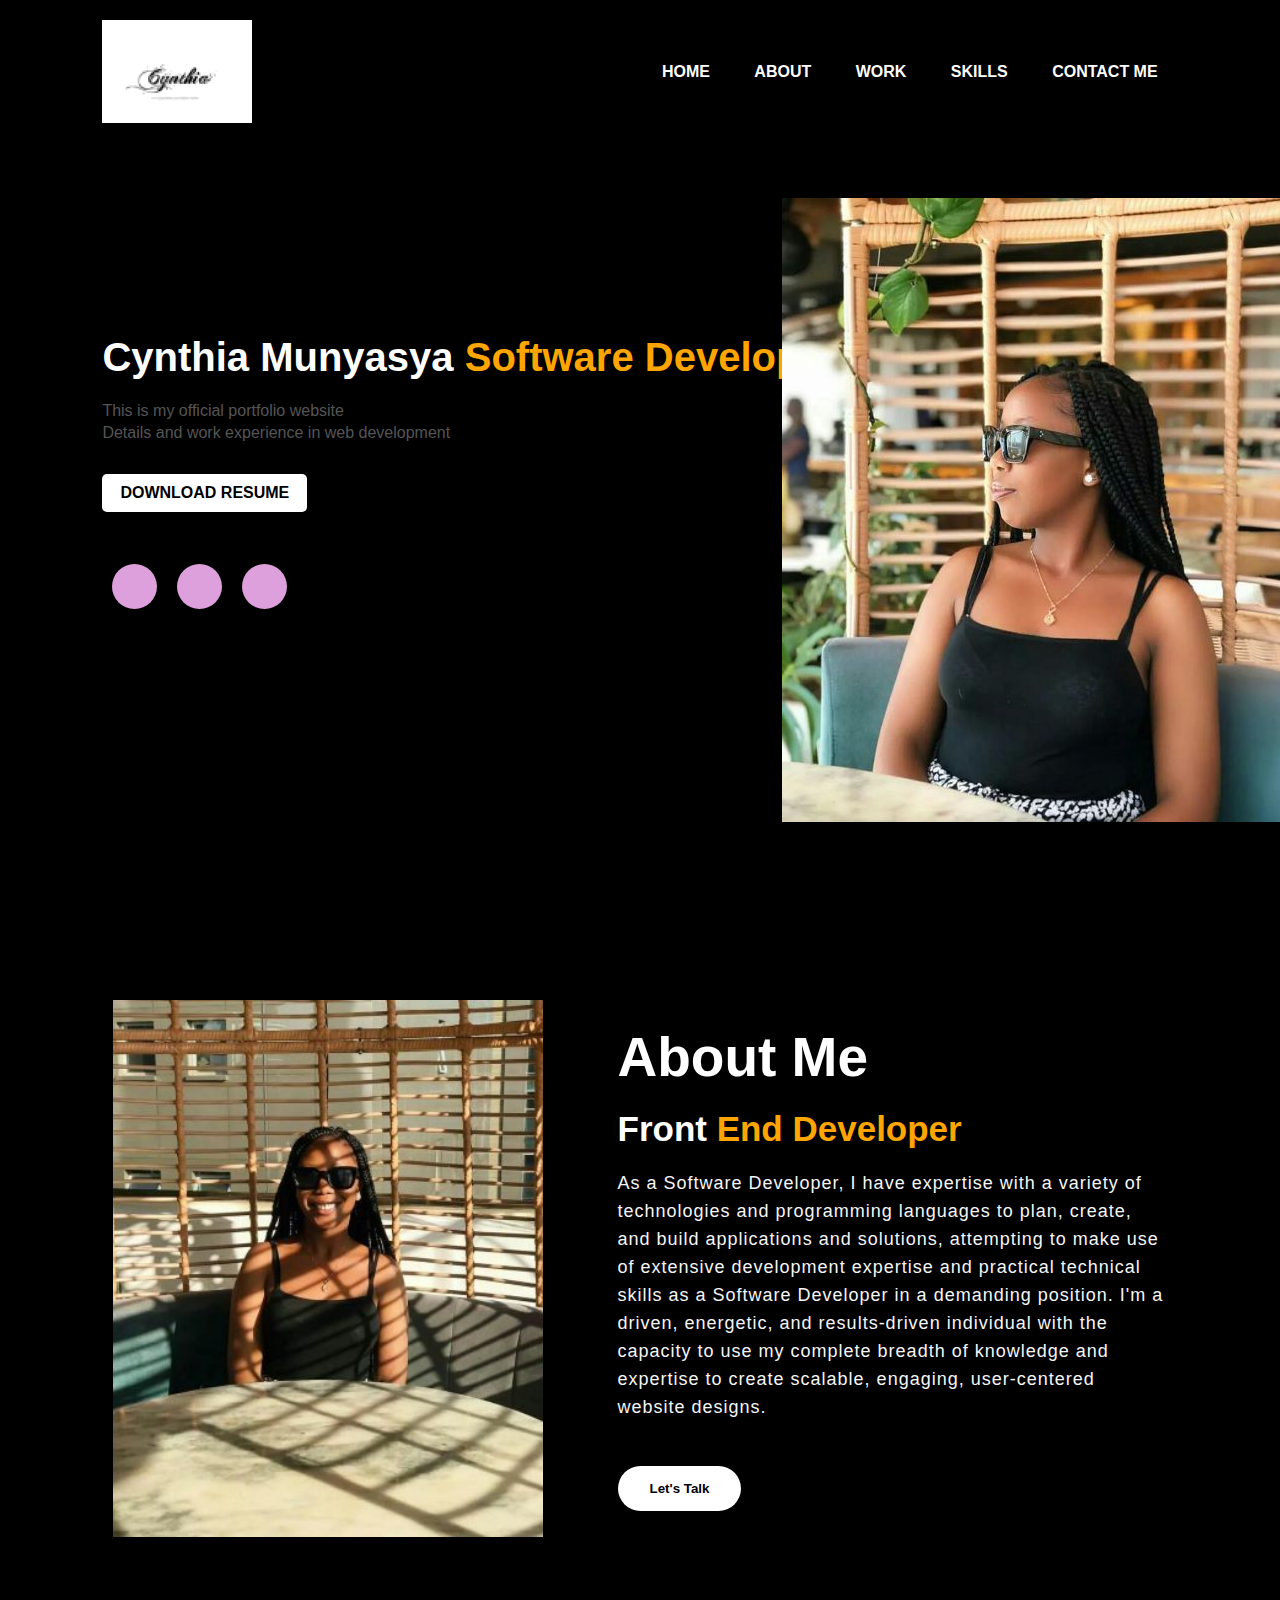
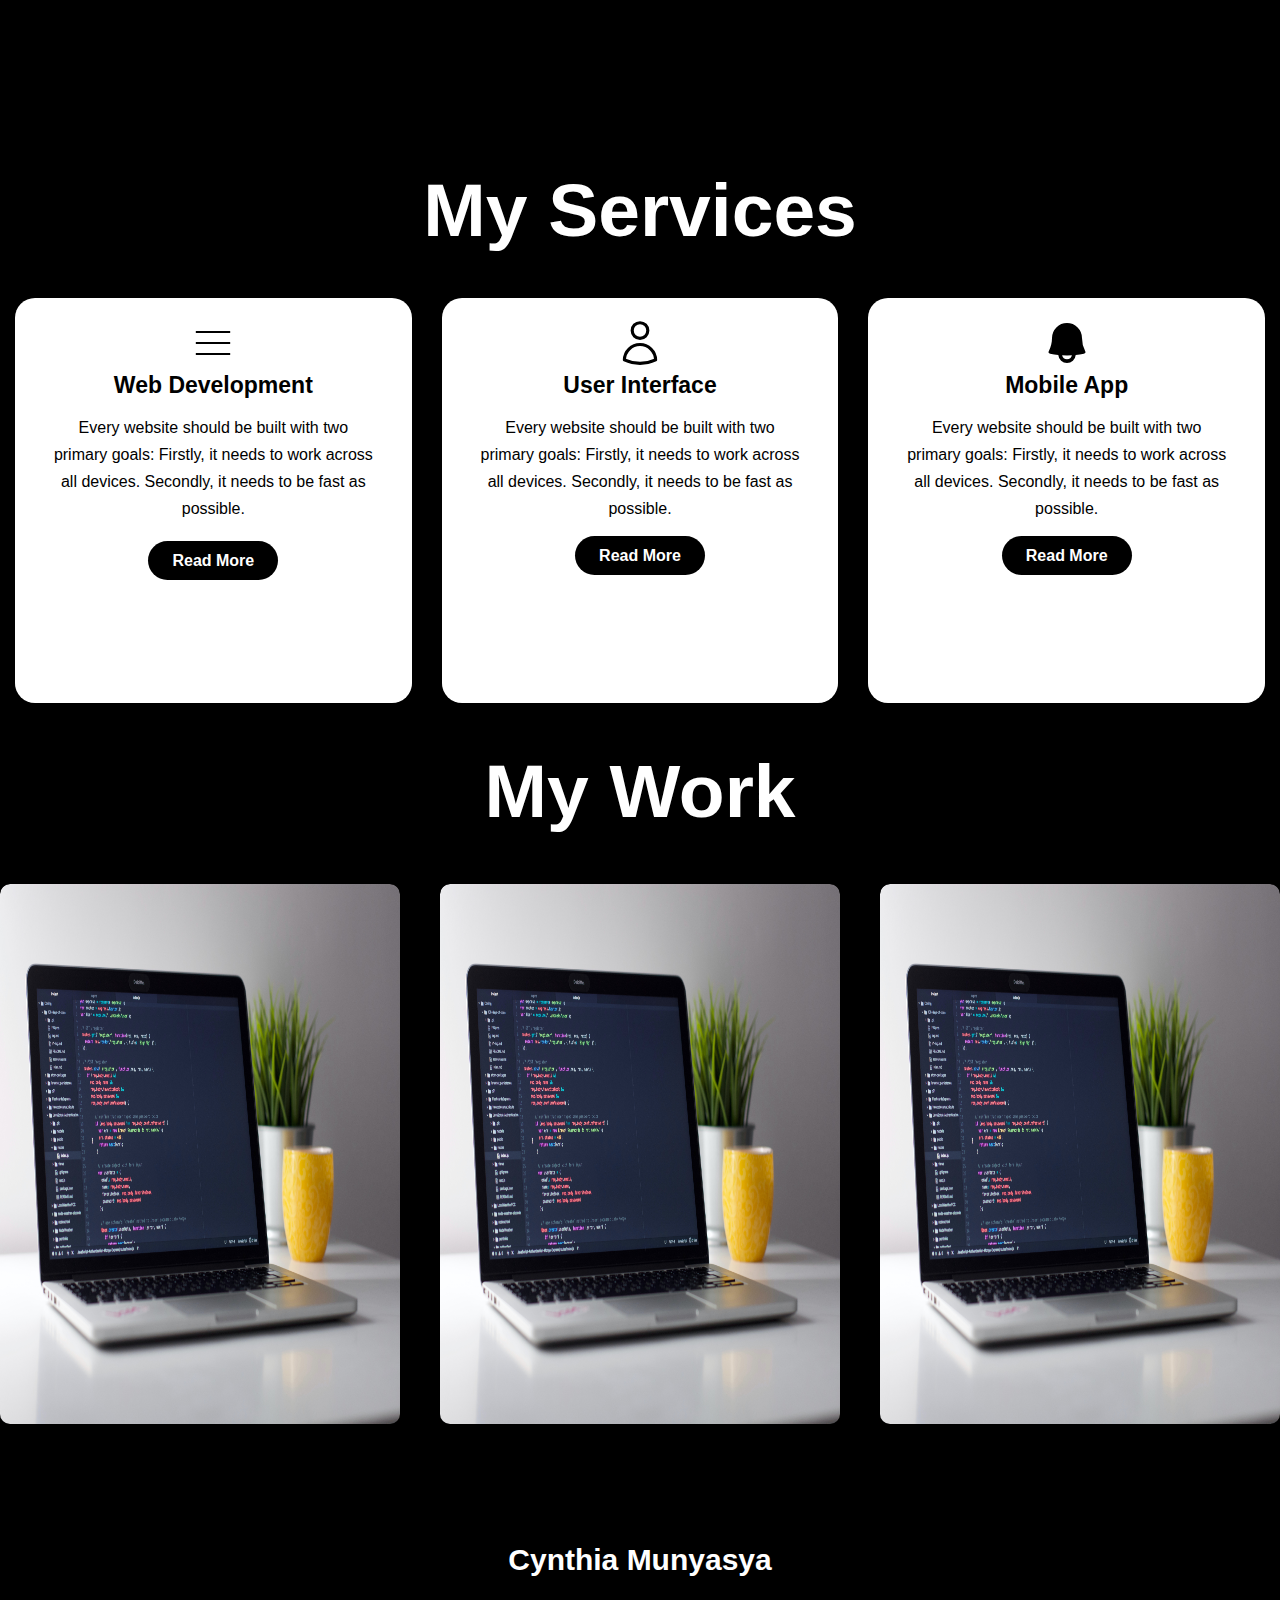
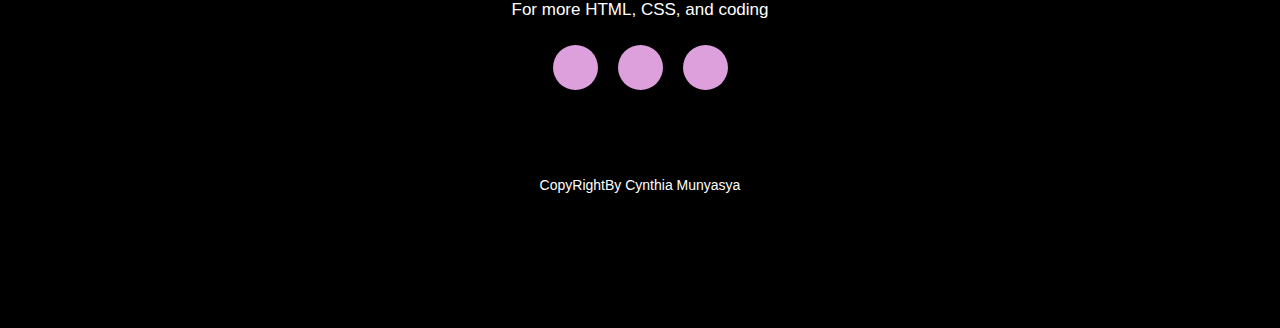
==== index.html @ 6974cd2c "updates" ====
<!DOCTYPE html>
<html lang="en">
  <head>
    <meta charset="utf-8" />
    <meta http-equiv="X-UA-Compatible" content="IE=edge" />
    <meta name="viewport" content="width=device-width, initial-scale=1.0" />
    <title>Personal Portfolio</title>
    <link rel="stylesheet" href="style.css">
    <link rel="about" href="about.html">
  </head>
  <body>
    <div class="hero">
        <nav>
            <img src="logoo.png" alt="">
            <ul>
                <li><a href="#">HOME</a></li>
                <li><a href="#">ABOUT</a></li>
                <li><a href="#">WORK</a></li>
                <li><a href="#">SKILLS</a></li>
                <li><a href="#">CONTACT ME</a></li>

            </ul>
        </nav>
        <div class="detel">
            <h1> Cynthia Munyasya <span>Software Developer</span></h1>
            <p>This is my official portfolio website
            <br> Details and work experience in web development
            </p>
            <a href="">DOWNLOAD RESUME</a>
        </div>
        <div class="images">
            <img src="" class="">
            <img src="girl.png.jpg" class="girl">
        </div>

        <div class="topIcons">
                  <div class="icons">
          <a href="#"><ion-icon name="logo-LinkedIn"></ion-icon></a>
          <a href="#"><ion-icon name="logo-Github"></ion-icon></a>
          <a href="#"><ion-icon name="logo-Instagram"></ion-icon></a>
        </div>
        </div>


    </div>

    <script type="module" src="https://unpkg.com/ionicons@5.4.0/dist/ionicons.js"></script>


    <!----About section start---->
    <section class="about">
      <div class="myself">
        <img src="me.jpg">
        <div class="about-text">
          <h2>About Me</h2>
          <h3> Front <span>End Developer</span> </h3>
          <p>As a Software Developer, I have expertise with a variety of technologies and programming languages to plan, create, and build applications and solutions, attempting to make use of extensive development expertise and practical technical skills as a Software Developer in a demanding position.
            I'm a driven, energetic, and results-driven individual with the capacity to use my complete breadth of knowledge and expertise to create scalable, engaging, user-centered website designs.</p>
          <button type="button">Let's Talk</button>
        </div>

      </div>
    </section>

    <!----Service section start---->
    <div class="service">
      <div class="title">
        <h2>My Services</h2>
      </div>
      <div class="box">
        <div class="card">
          <svg xmlns="http://www.w3.org/2000/svg" fill="none" viewBox="0 0 24 24" strokeWidth={1.5} stroke="currentColor" class="svg">
            <path strokeLinecap="round" strokeLinejoin="round" d="M3.75 6.75h16.5M3.75 12h16.5m-16.5 5.25h16.5" />
          </svg>
          
          <h3>Web Development</h3>
          <div class="pra">
            <p>Every website should be built with two primary goals: Firstly, it needs to work across all devices. Secondly, it needs to be fast as possible. </p>

            <p style="text-align: center;">
            <a class="button" href="#">Read More</a>
          </p>
          </div>
        </div>
      <div class="card">
        <svg xmlns="http://www.w3.org/2000/svg" fill="none" viewBox="0 0 24 24" stroke-width="1.5" stroke="currentColor" class="svg">
          <path stroke-linecap="round" stroke-linejoin="round" d="M15.75 6a3.75 3.75 0 11-7.5 0 3.75 3.75 0 017.5 0zM4.501 20.118a7.5 7.5 0 0114.998 0A17.933 17.933 0 0112 21.75c-2.676 0-5.216-.584-7.499-1.632z" />
        </svg>
        
        <h3>User Interface</h3>
        <div class="pra">
          <p>Every website should be built with two primary goals: Firstly, it needs to work across all devices. Secondly, it needs to be fast as possible. </p>

          <p style="text-align: center;"></p>
          <a class="button" href="#">Read More</a>
        </div>
      </div>

        <div class="card">
          <svg xmlns="http://www.w3.org/2000/svg" viewBox="0 0 20 20" fill="currentColor" class="svg">
            <path fill-rule="evenodd" d="M10 2a6 6 0 00-6 6c0 1.887-.454 3.665-1.257 5.234a.75.75 0 00.515 1.076 32.91 32.91 0 003.256.508 3.5 3.5 0 006.972 0 32.903 32.903 0 003.256-.508.75.75 0 00.515-1.076A11.448 11.448 0 0116 8a6 6 0 00-6-6zM8.05 14.943a33.54 33.54 0 003.9 0 2 2 0 01-3.9 0z" clip-rule="evenodd" />
          </svg>
          
          
          <h3>Mobile App</h3>
          <div class="pra">
            <p>Every website should be built with two primary goals: Firstly, it needs to work across all devices. Secondly, it needs to be fast as possible. </p>

            <p style="text-align: center;"></p>
            <a class="button" href="#">Read More</a>
          </div>
        </div>
    </div>


    <!----portfolio---->
    <div class="portfolio">
    <div class="work">
      <h1 class="subtitle">My Work</h1>
      <div class="work-list">
        <div class="kazi">
          <img src="Comp pic.jpg">   
        </div>
        <div class="kazi">
          <img src="Comp pic.jpg">   
        </div>
        <div class="kazi">
          <img src="Comp pic.jpg">   
        </div>
      </div>
      
    </div>
    </div>

    <!----footer start---->
    <footer>
      <p>Cynthia Munyasya</p>
      <p>For more HTML, CSS, and coding</p>
      
        <div class="icons">
          <a href="#"><ion-icon name="logo-LinkedIn"></ion-icon></a>
          <a href="#"><ion-icon name="logo-Github"></ion-icon></a>
          <a href="#"><ion-icon name="logo-Instagram"></ion-icon></a>
        </div>
    <div>

    <script type="module" src="https://unpkg.com/ionicons@5.4.0/dist/ionicons.js"></script>
        
      </div>

      <p class="end">CopyRightBy Cynthia Munyasya</p>
    </footer>
  </body>
</html>
---- style.css ----
*{
    margin: 0;
    padding: 0;
    font-family: sans-serif;
}

.hero{
    position: relative;
    width: 100;
    height: 100vh;
    background: black;
}

nav{
    display: flex;
    width: 84%;
    margin: auto;
    padding: 20px 0;
    align-items: center;
    justify-content: space-between;
}

nav ul li{
    display: inline-block;
    list-style: none;
    margin: 10px 20px;
}

nav ul li a{
    text-decoration: none;
    color: white;
    font-weight: bold;
}

nav ul li a:hover{
    color: plum;
}

.detel{
    margin-left: 8%;
    margin-top: 15%;
}


.detel h1{
    font-size: 40px;
    color: white;
    margin-bottom: 20px;
}

p{
    color: white;
}

span{
    color: orange;
}

.detel p{
    color: #555;
    line-height: 22px;
}

.detel a{
    background: white;
    padding: 10px 18px;
    text-decoration: none;
    font-weight: bold;
    color: black;
    display: inline-block;
    margin: 30px 0;
    border-radius: 5px;
}
.images{
    width: 35%;
    height: 80%;
    position: absolute;
    bottom: 0;
    right: 50px;
    transform: translateX(-50);
    transition: bottom 1s, left 1s;
}

.images:hover .girl{
    left: 45%;
}
.icons a{
    text-decoration: none;
    color: beige;
}
.icons ion-icon{
    margin-left: 7%;
    color: beige;
    margin-right: -100px;
    font-size: 40px;
}

.icons ion-icon:hover{
    color: rgb(59, 174, 209);
}

.about{
    width: 100%;
    padding: 100px 0px;
    background-color: black;
}

.about img{
    height: auto;
    width: 430px;
}

.about-text{
    width: 550px;
}

.myself{
    width: 1130px;
    max-width: 95%;
    margin: 0 auto;
    display: flex;
    align-items: center;
    justify-content: space-around;

}
.about-text h2{
    color: white;
    font-size: 55px;
    text-transform: capitalize;
    margin-bottom: 20px;
}

.about-text h3{
    color: white;
    font-size: 35px;
    text-transform: capitalize;
    margin-bottom: 20px;

}

.about-text p{
    color: whitesmoke;
    letter-spacing: 1px;
    line-height: 28px;
    font-size: 18px;
    margin-bottom: 45px;
}

button{
   background-color: white; 
   color: black;
   text-decoration: none;border: 2px solid transparent;
   font-weight: bold;
   padding: 13px 30px;
   border-radius: 30px;
   transition: .4s;
}

button:hover{
    color: plum;
    border: 2px solid plum;
    cursor: pointer;
}

.service{
    background: black;
    width: 100%;
    padding: 100px 0px;
}

.title h2{
    color: white;
    font-size: 75px;
    width: 1130px;
    margin: 30px auto;
    text-align: center;
}

.box{
    display: flex;
    justify-content: center;
    align-items: center;
    min-height: 400px;
  
}
.card:hover{
    background: #ff004f;
    transform: translateY(-10px);

}

.card {
    height: 365px;
    width: 335px;
    padding: 20px 35px;
    background: white;
    border-radius: 20px;
    margin: 15px;
    position: relative;
    overflow: hidden;
    text-align: center;
    transition: background 0.5s, transform 0.5s;
}

.svg {
    height: 50px;
    
    
    
}
.card path{
    font-size: 10px;
}

h3{
    color: black;
    font-size: 23px;
    margin-bottom: 15px;
}

.pra p{
    color: black;
    font-size: 16px; 
    line-height: 27px;
    margin-bottom: 25px;
}

.card .button{
    background-color: black; 
    color: white;
    text-decoration: none;border: 2px solid transparent;
    font-weight: bold;
    padding: 9px 22px;
    border-radius: 30px;
    transition: .4s;
}

.card .button:hover{
    color: plum;
    border: 2px solid plum;
    cursor: pointer; 
}
#portfolio{
    padding: 50px 0;
}

.work h1{
    color: white;
    font-size: 75px;
    width: 1130px;
    margin: 30px auto;
    text-align: center;
}
.kazi{
    border-radius: 10px;
    position: relative;
    overflow: hidden;
}
.kazi img{
    width: 100%;
    border-radius: 10px;
    height: 60vh;
}
.work-list{
    display: grid;
    grid-template-columns: repeat(auto-fit, minmax(250px, 1fr));
    grid-gap:40px;
    margin-top: 50px;
    
   

}

footer{
    position: relative;
    width: 100%;
    height: 400px;
    background: black;
    display: flex;
    flex-direction: column;
    align-items: center;
    justify-content: center;
}

footer p:nth-child(1){
    font-size: 30px;
    color: white;
    margin-bottom: 20px;
    font-weight: bold;
}

footer p:nth-child(2){
    color: white;
    font-size: 17px;
    width: auto00px;
    text-align: center;
    line-height: 26px;
}

.icons{
    display: flex;
}

.icons ion-icon{
    width: 45px;
    height: 45px;
    display: flex;
    align-items: center;
    justify-content: center;
    background: plum;
    border-radius: 50%;
    margin: 22px 10px;
    font-size: 20px;
}
.icons ion-icon:hover{
    transform: scale(1.3);
    transition: .3s;
}

.end{
    position: absolute;
    color: white;
    bottom: 35px;
    font-size: 14px;
}

.topIcons{
      margin-left: 8%;
}
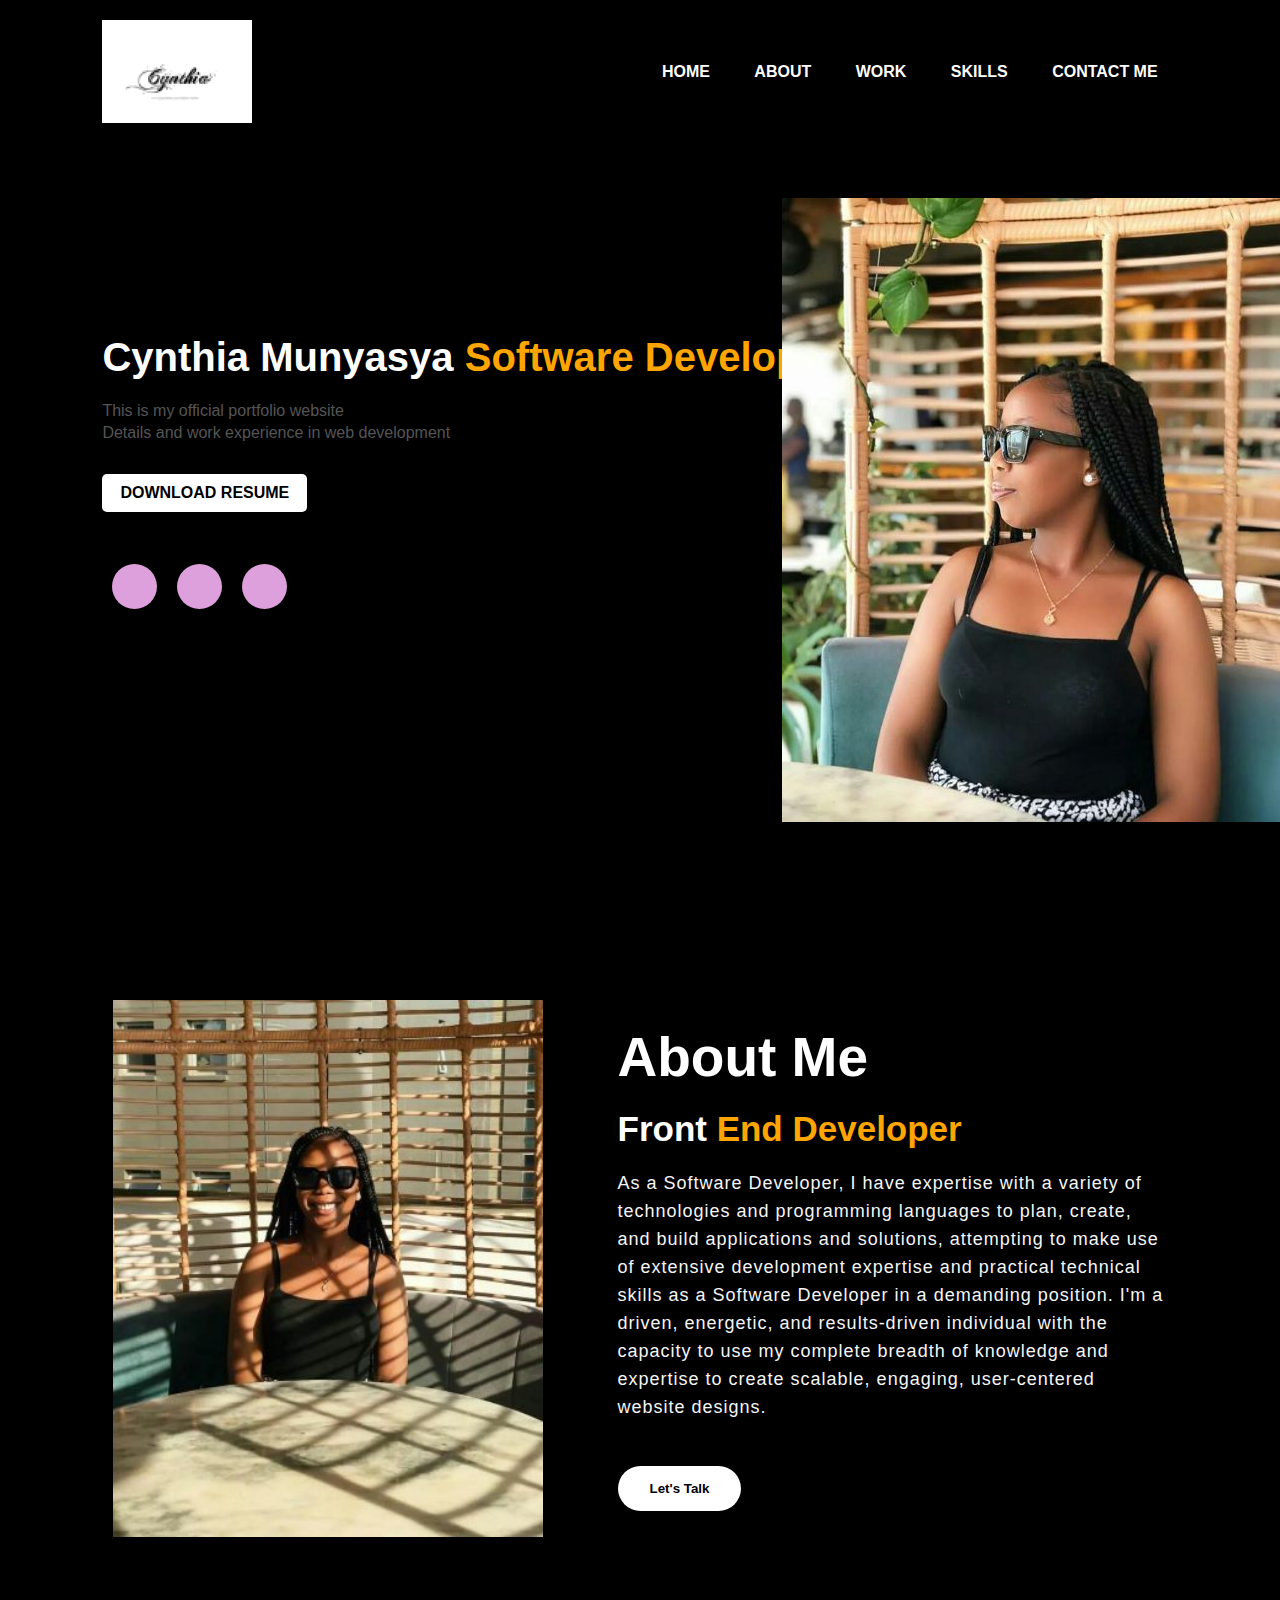
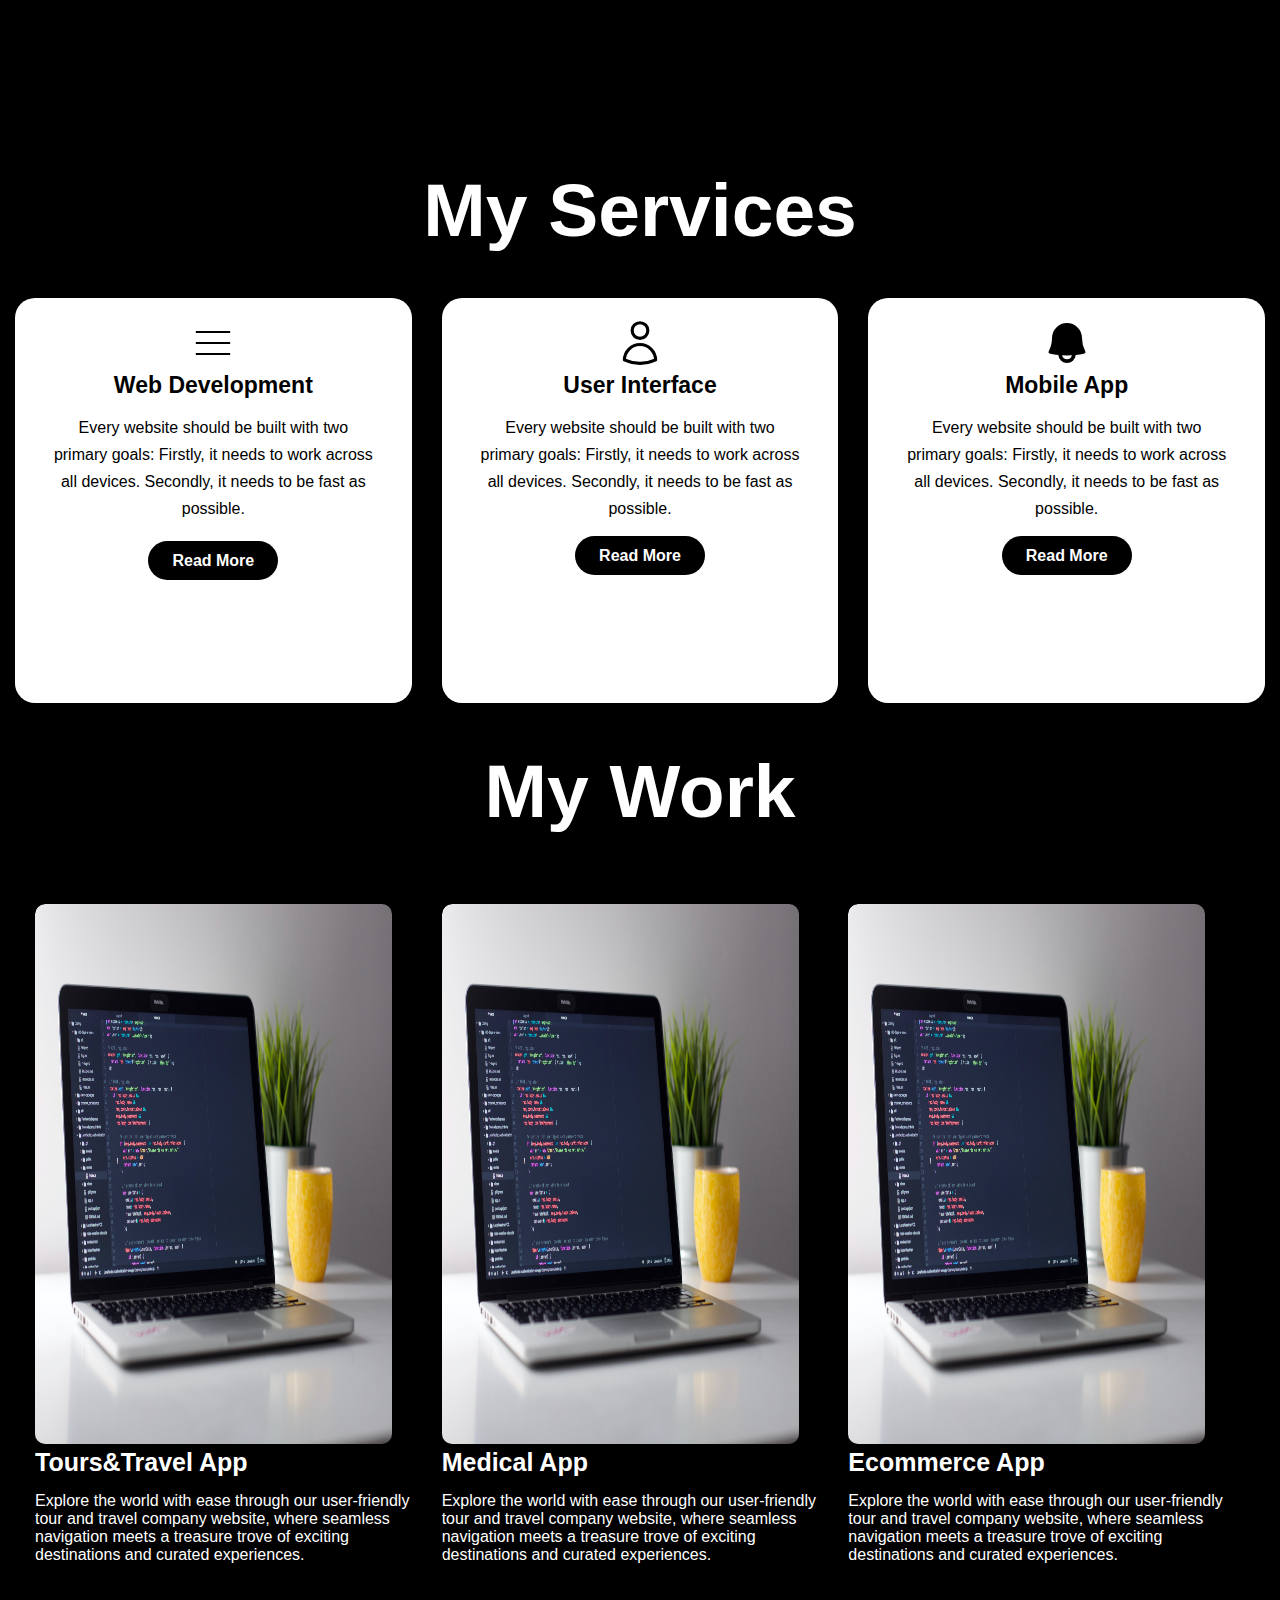
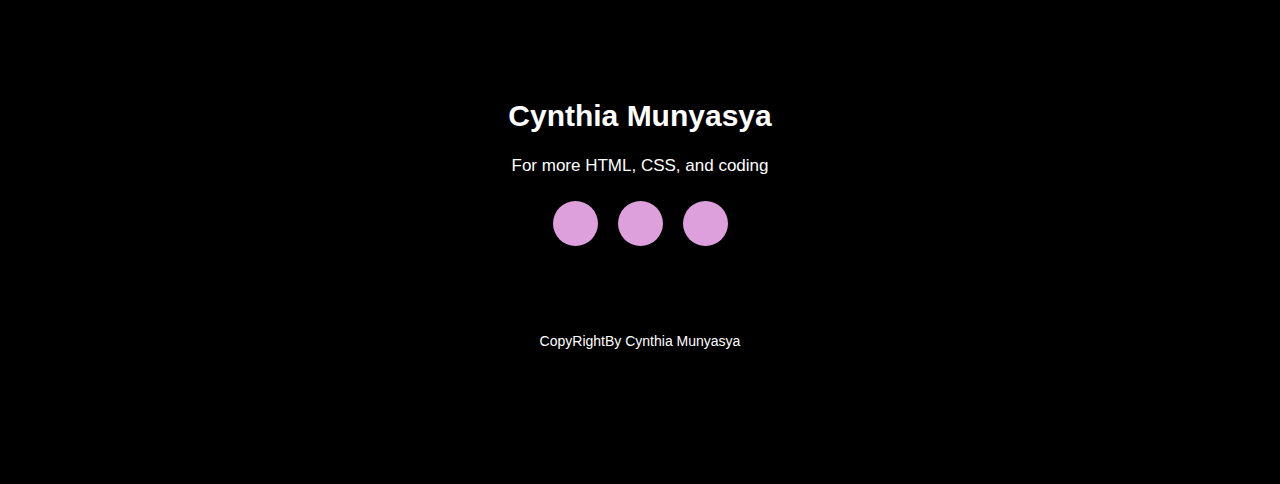
==== commit 29e83cff: "updated" ====
--- a/index.html
+++ b/index.html
@@ -119,16 +119,31 @@
       <h1 class="subtitle">My Work</h1>
       <div class="work-list">
         <div class="kazi">
-          <img src="Comp pic.jpg">   
+          <img src="Comp pic.jpg"> 
+          <div class="layer">
+            <h3>Tours&Travel App</h3>
+            <p>Explore the world with ease through our user-friendly tour and travel company website,
+               where seamless navigation meets a treasure trove of exciting destinations and curated experiences.</p>
+          </div>  
         </div>
         <div class="kazi">
-          <img src="Comp pic.jpg">   
+          <img src="Comp pic.jpg">
+          <div class="layer">
+            <h3>Medical App</h3>
+            <p>Explore the world with ease through our user-friendly tour and travel company website,
+               where seamless navigation meets a treasure trove of exciting destinations and curated experiences.</p>
+          </div>
         </div>
         <div class="kazi">
-          <img src="Comp pic.jpg">   
+          <img src="Comp pic.jpg"> 
+          <div class="layer">
+            <h3>Ecommerce App</h3>
+            <p>Explore the world with ease through our user-friendly tour and travel company website,
+               where seamless navigation meets a treasure trove of exciting destinations and curated experiences.</p>
+          </div>  
         </div>
       </div>
-      
+       
     </div>
     </div>
 
--- a/style.css
+++ b/style.css
@@ -255,20 +255,28 @@
     border-radius: 10px;
     position: relative;
     overflow: hidden;
+    transition: background 0.5s, transform 0.5s;
 }
 .kazi img{
-    width: 100%;
+    width: 90%;
     border-radius: 10px;
     height: 60vh;
 }
 .work-list{
     display: grid;
     grid-template-columns: repeat(auto-fit, minmax(250px, 1fr));
-    grid-gap:40px;
+    grid-gap:10px;
     margin-top: 50px;
+    padding: 20px 35px;
     
-   
-
+}
+.kazi:hover{
+    background: gray;
+    transform: translateY(-10px);
+}
+.layer h3{
+    color: white;
+    font-size: 25px;
 }
 
 footer{
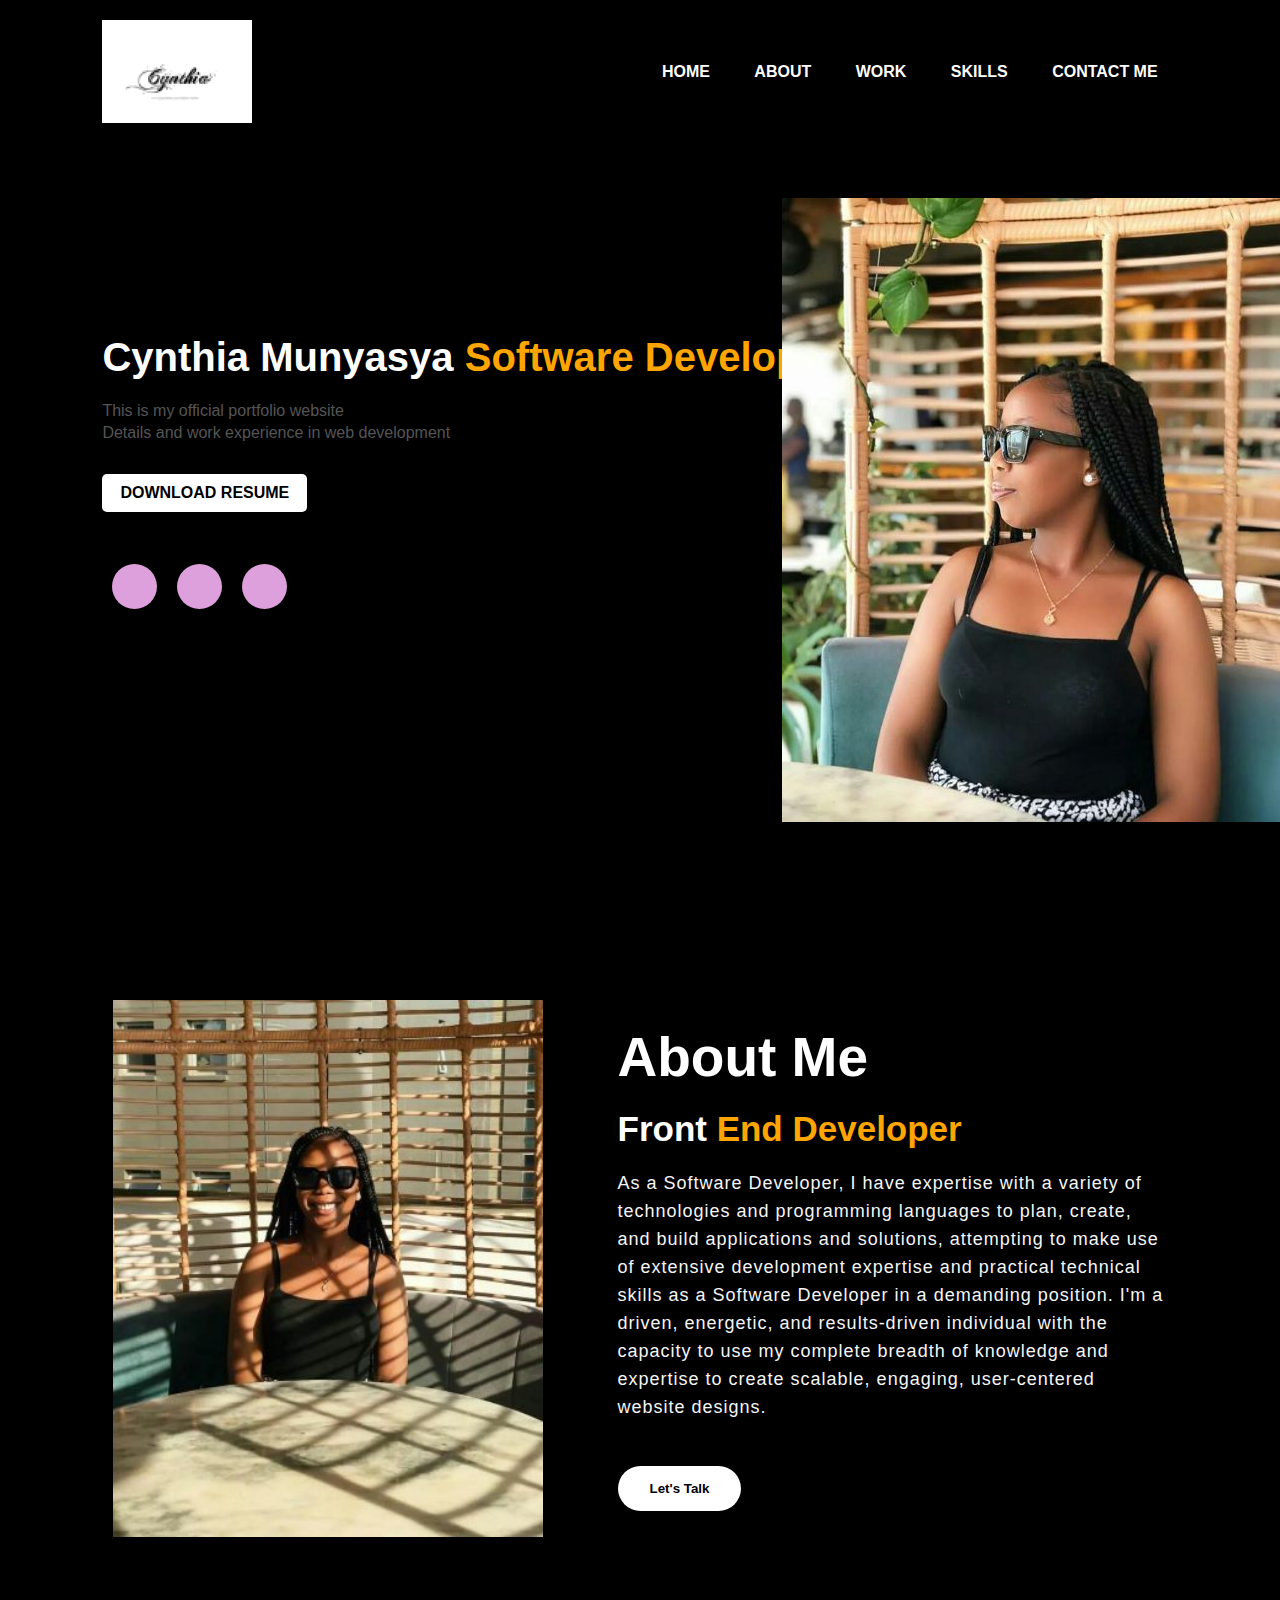
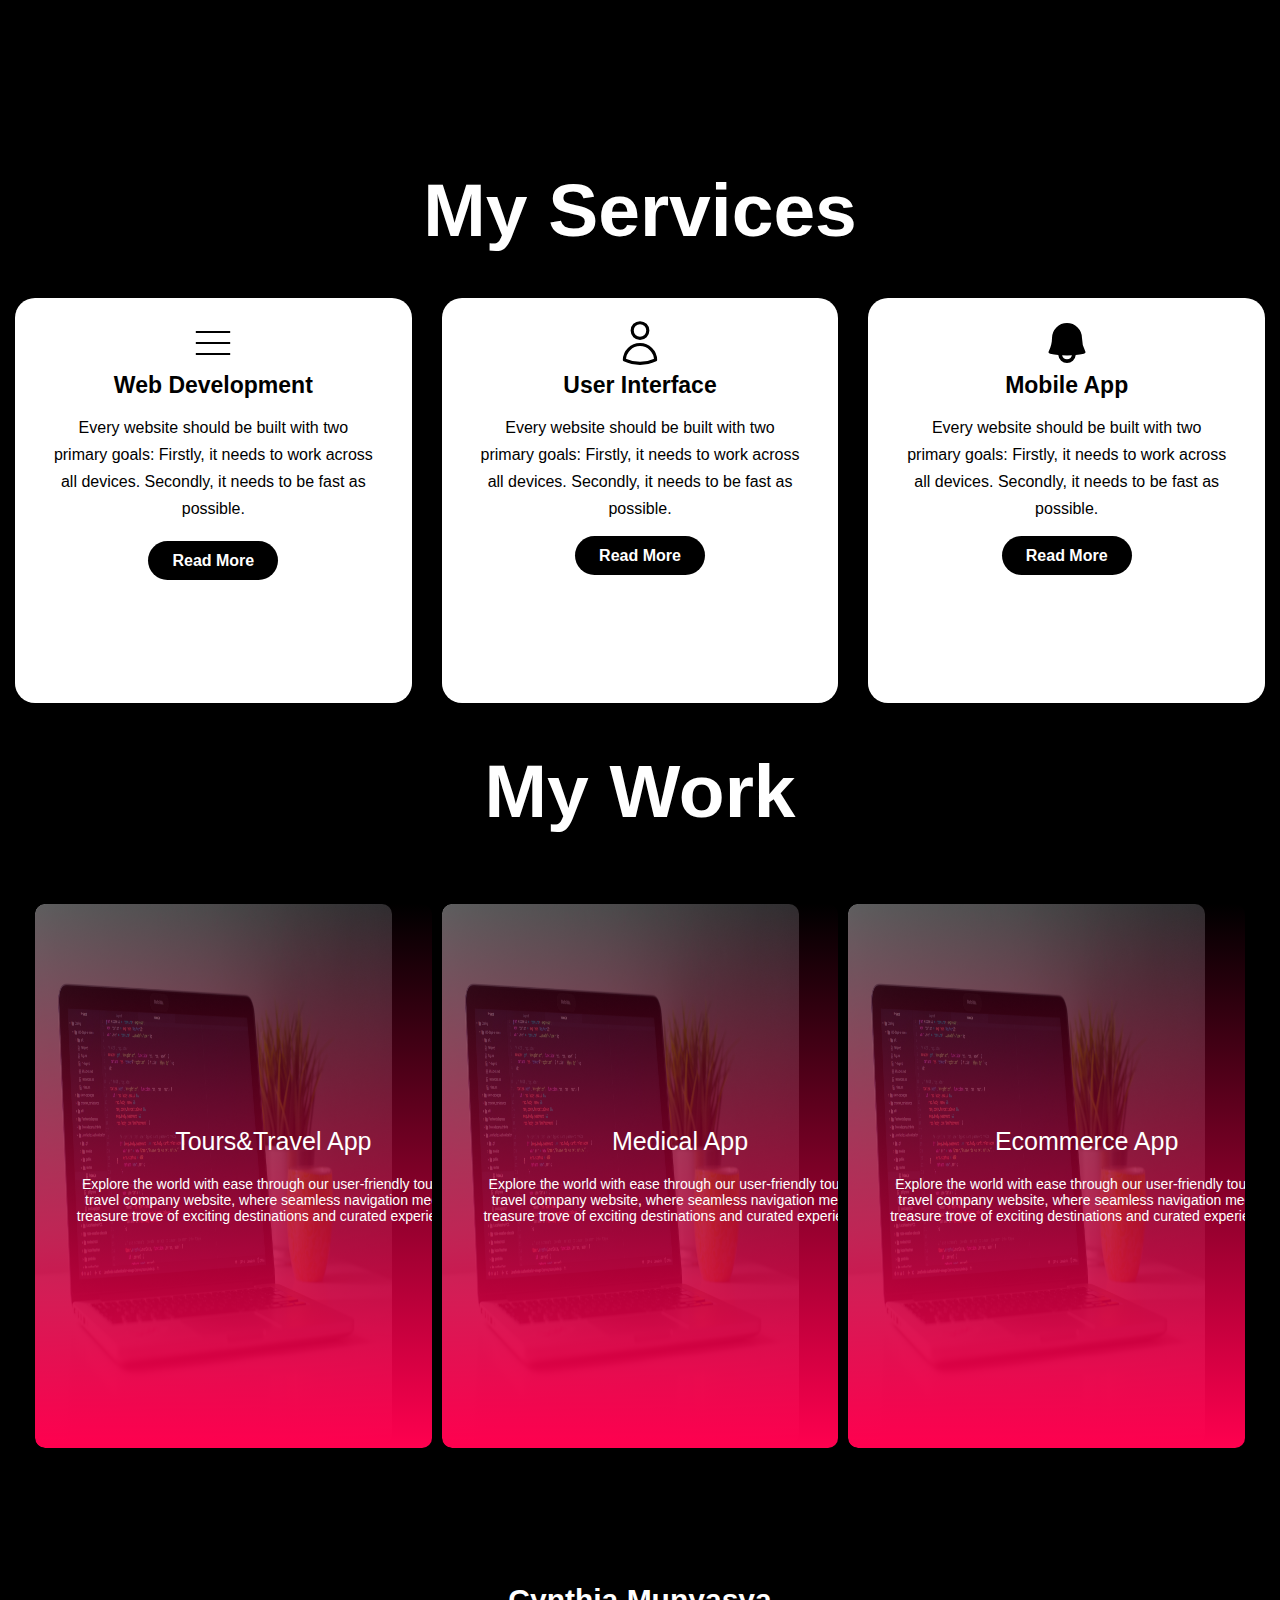
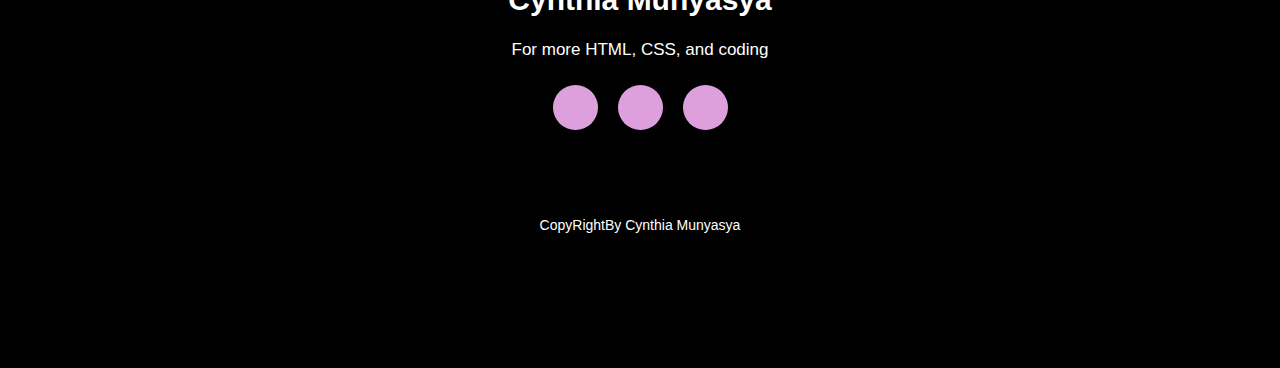
==== commit ff6092ea: "p update" ====
--- a/index.html
+++ b/index.html
@@ -138,8 +138,10 @@
           <img src="Comp pic.jpg"> 
           <div class="layer">
             <h3>Ecommerce App</h3>
-            <p>Explore the world with ease through our user-friendly tour and travel company website,
-               where seamless navigation meets a treasure trove of exciting destinations and curated experiences.</p>
+            <p>Explore the world with ease through our user-friendly tour and 
+              travel company website,
+               where seamless navigation meets a treasure trove of exciting 
+               destinations and curated experiences.</p>
           </div>  
         </div>
       </div>
--- a/style.css
+++ b/style.css
@@ -184,7 +184,7 @@
   
 }
 .card:hover{
-    background: #ff004f;
+    background: gray;
     transform: translateY(-10px);
 
 }
@@ -277,6 +277,29 @@
 .layer h3{
     color: white;
     font-size: 25px;
+    font-weight: 500;
+    margin-bottom: 20px;
+}
+.layer{
+    width: 100%;
+    height: 100%;
+    background:linear-gradient(rgba(0,0,0,0.6), #ff004f);
+    border-radius: 10px;
+    position: absolute;
+    left: 0;
+    bottom: 0;
+    overflow: hidden;
+    display: flex;
+    align-items: center;
+    justify-content: center;
+    flex-direction: column;
+    padding: 0 40px;
+    text-align: center;
+    font-size: 14px;
+}
+.layer p{
+    text-align: center;
+  
 }
 
 footer{
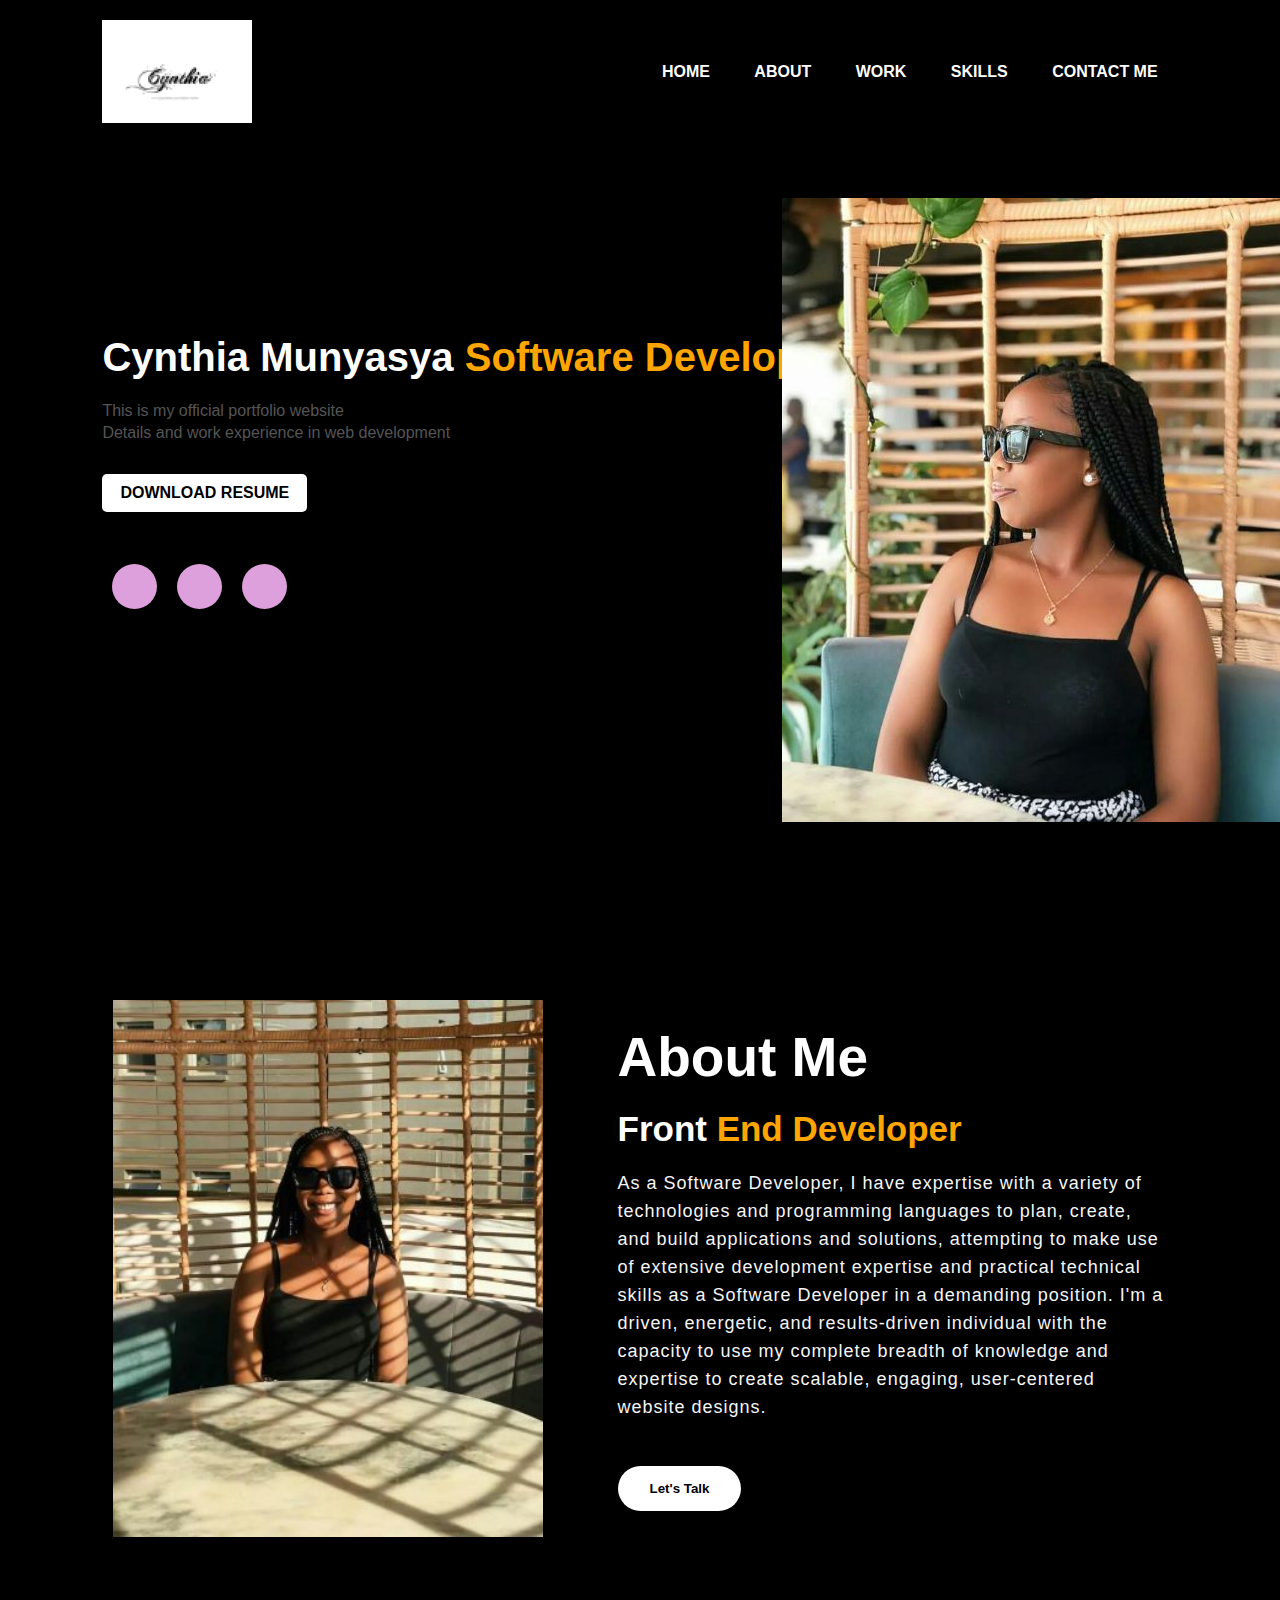
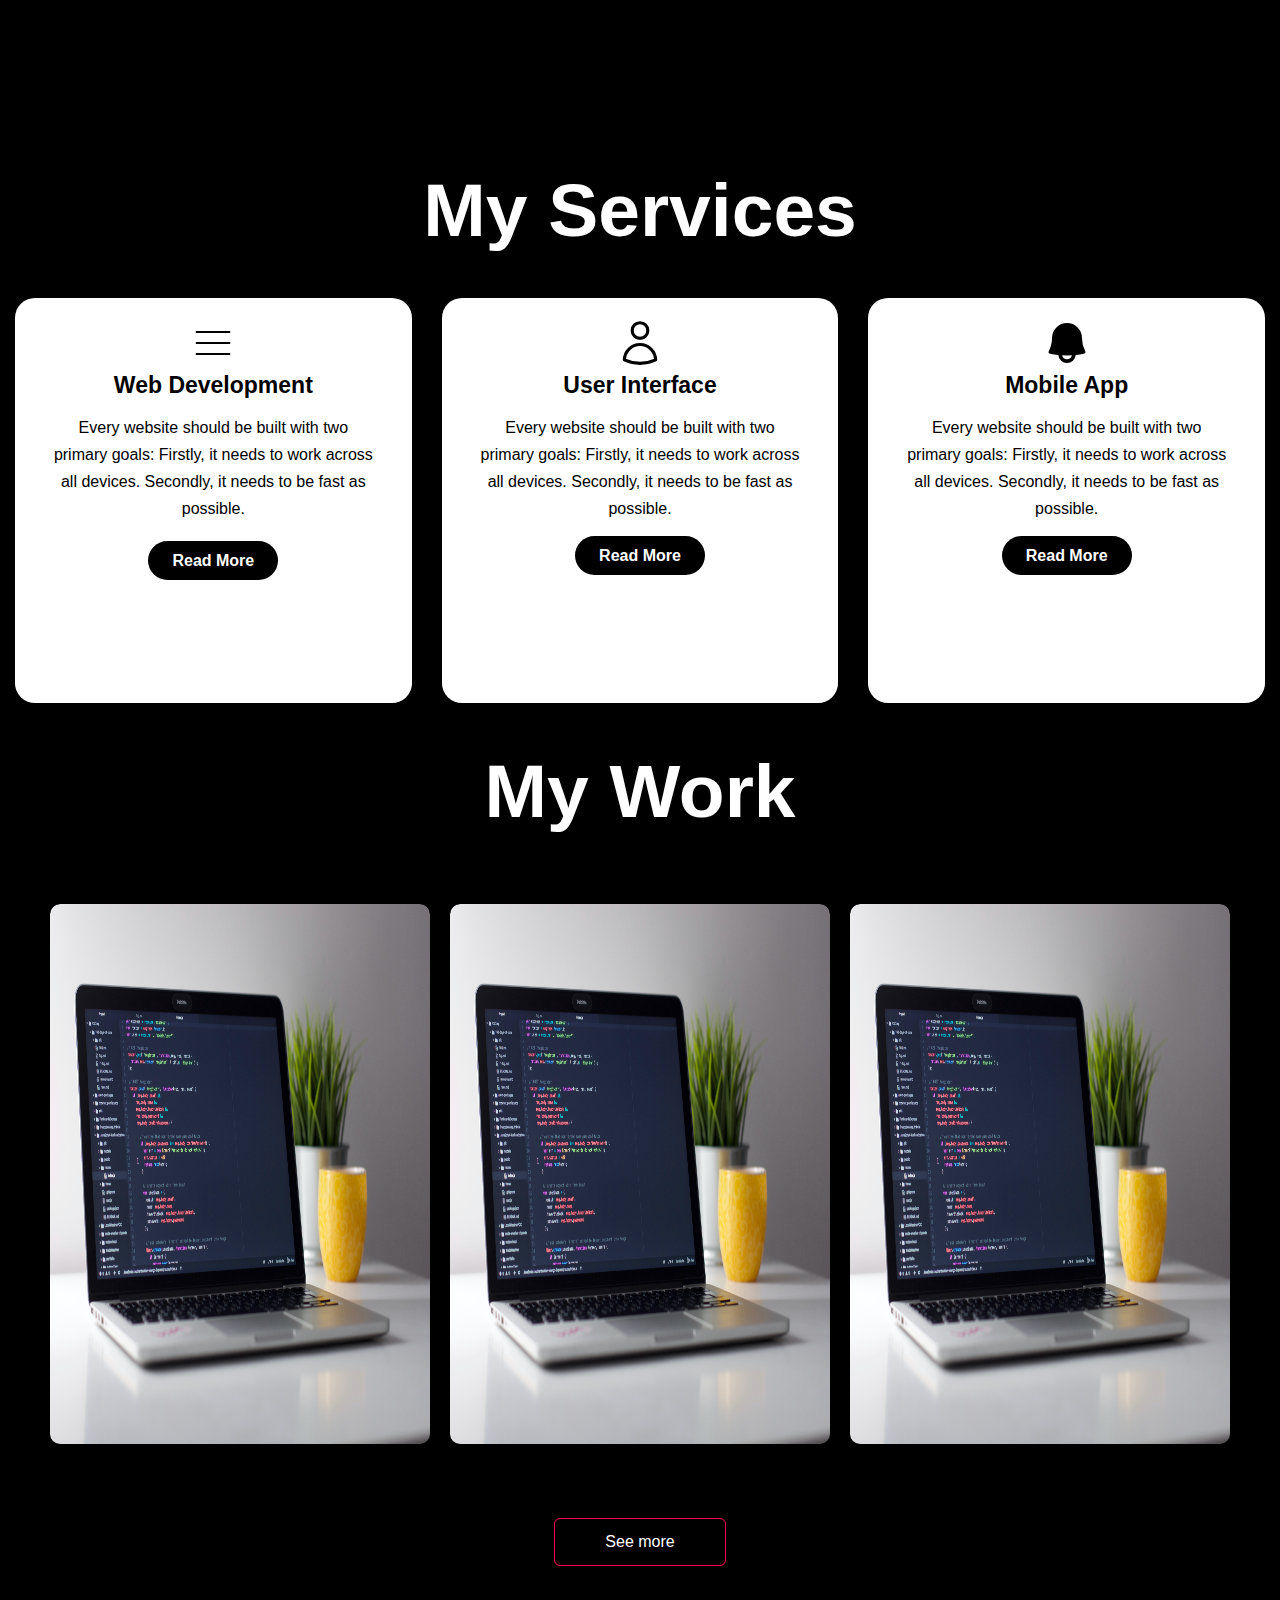
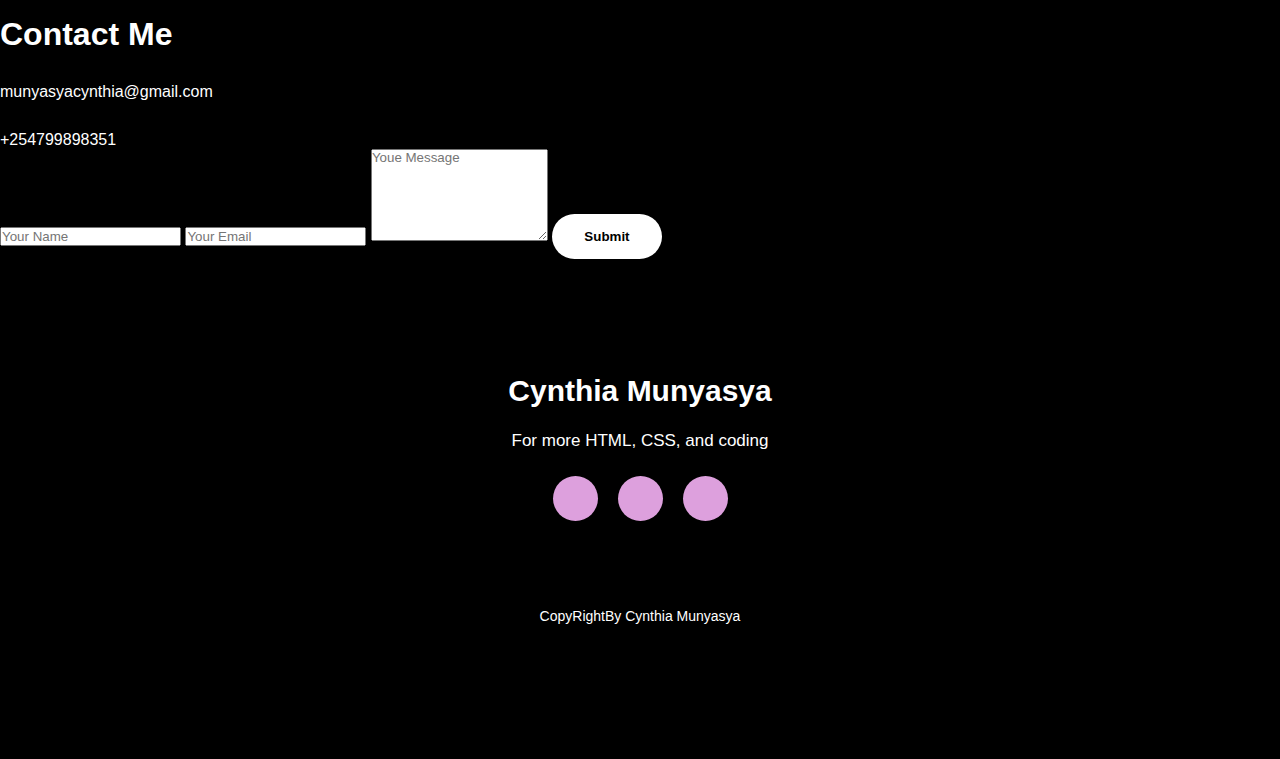
==== commit 4c5a1893: "contact update" ====
--- a/index.html
+++ b/index.html
@@ -145,8 +145,32 @@
           </div>  
         </div>
       </div>
+     <a href="#" class="btn">See more</a>
+    </div>
+    </div>
+
+    <!-----contact----->
+    <div class="contact">
+      <div class="container">
+        <div class="row">
+          <div class="contact-left">
+            <h1 class="sub-title">Contact Me</h1>
+            <p>munyasyacynthia@gmail.com</p>
+            <p>+254799898351</p>
+          </div>
        
-    </div>
+          <div class="contact-right">
+            <form>
+            <input type="text" name="Name" placeholder="Your Name" required>
+            <input type="email" name="email" placeholder="Your Email" required>
+            <textarea name="Message" rows="6" placeholder="Youe Message"></textarea>
+            <button type="submit">Submit</button>
+          </form>
+          </div>
+      </div>
+        
+      
+      </div>
     </div>
 
     <!----footer start---->
--- a/style.css
+++ b/style.css
@@ -258,21 +258,25 @@
     transition: background 0.5s, transform 0.5s;
 }
 .kazi img{
-    width: 90%;
+    width: 100%;
     border-radius: 10px;
     height: 60vh;
 }
 .work-list{
     display: grid;
     grid-template-columns: repeat(auto-fit, minmax(250px, 1fr));
-    grid-gap:10px;
+    grid-gap:20px;
     margin-top: 50px;
-    padding: 20px 35px;
+    padding: 20px 50px;
     
 }
 .kazi:hover{
     background: gray;
-    transform: translateY(-10px);
+    transform: scale(1.0)
+    
+}
+.kazi:hover .layer{
+    height: 100%;
 }
 .layer h3{
     color: white;
@@ -282,7 +286,7 @@
 }
 .layer{
     width: 100%;
-    height: 100%;
+    height: 0;
     background:linear-gradient(rgba(0,0,0,0.6), #ff004f);
     border-radius: 10px;
     position: absolute;
@@ -293,13 +297,46 @@
     align-items: center;
     justify-content: center;
     flex-direction: column;
-    padding: 0 40px;
     text-align: center;
     font-size: 14px;
-}
-.layer p{
-    text-align: center;
-  
+    transition: height 0.5s;
+    
+}
+.btn{
+    display: block;
+    margin: 50px auto;
+    width: fit-content;
+    border: 1px solid #ff004f;
+    border-radius: 6px;
+    padding: 14px 50px;
+    text-decoration: none;
+    transition: background 0.5s;
+    color: #fff;
+}
+.btn:hover{
+    background: #ff004f;
+}
+/*-------contact--------*/
+.contact-left{
+    flex-basis: 35%;
+
+}
+.contact-right{
+    flex-basis: 60%;
+}
+.contact-left p{
+    margin-top: 30px;
+}
+.container h1{
+    color: white;
+}
+.contact-left p{
+    margin-top: 30px;
+}
+.contact-left p i{
+    color: #ff004f;
+    margin-right: 15px;
+    font-size: 25px;
 }
 
 footer{
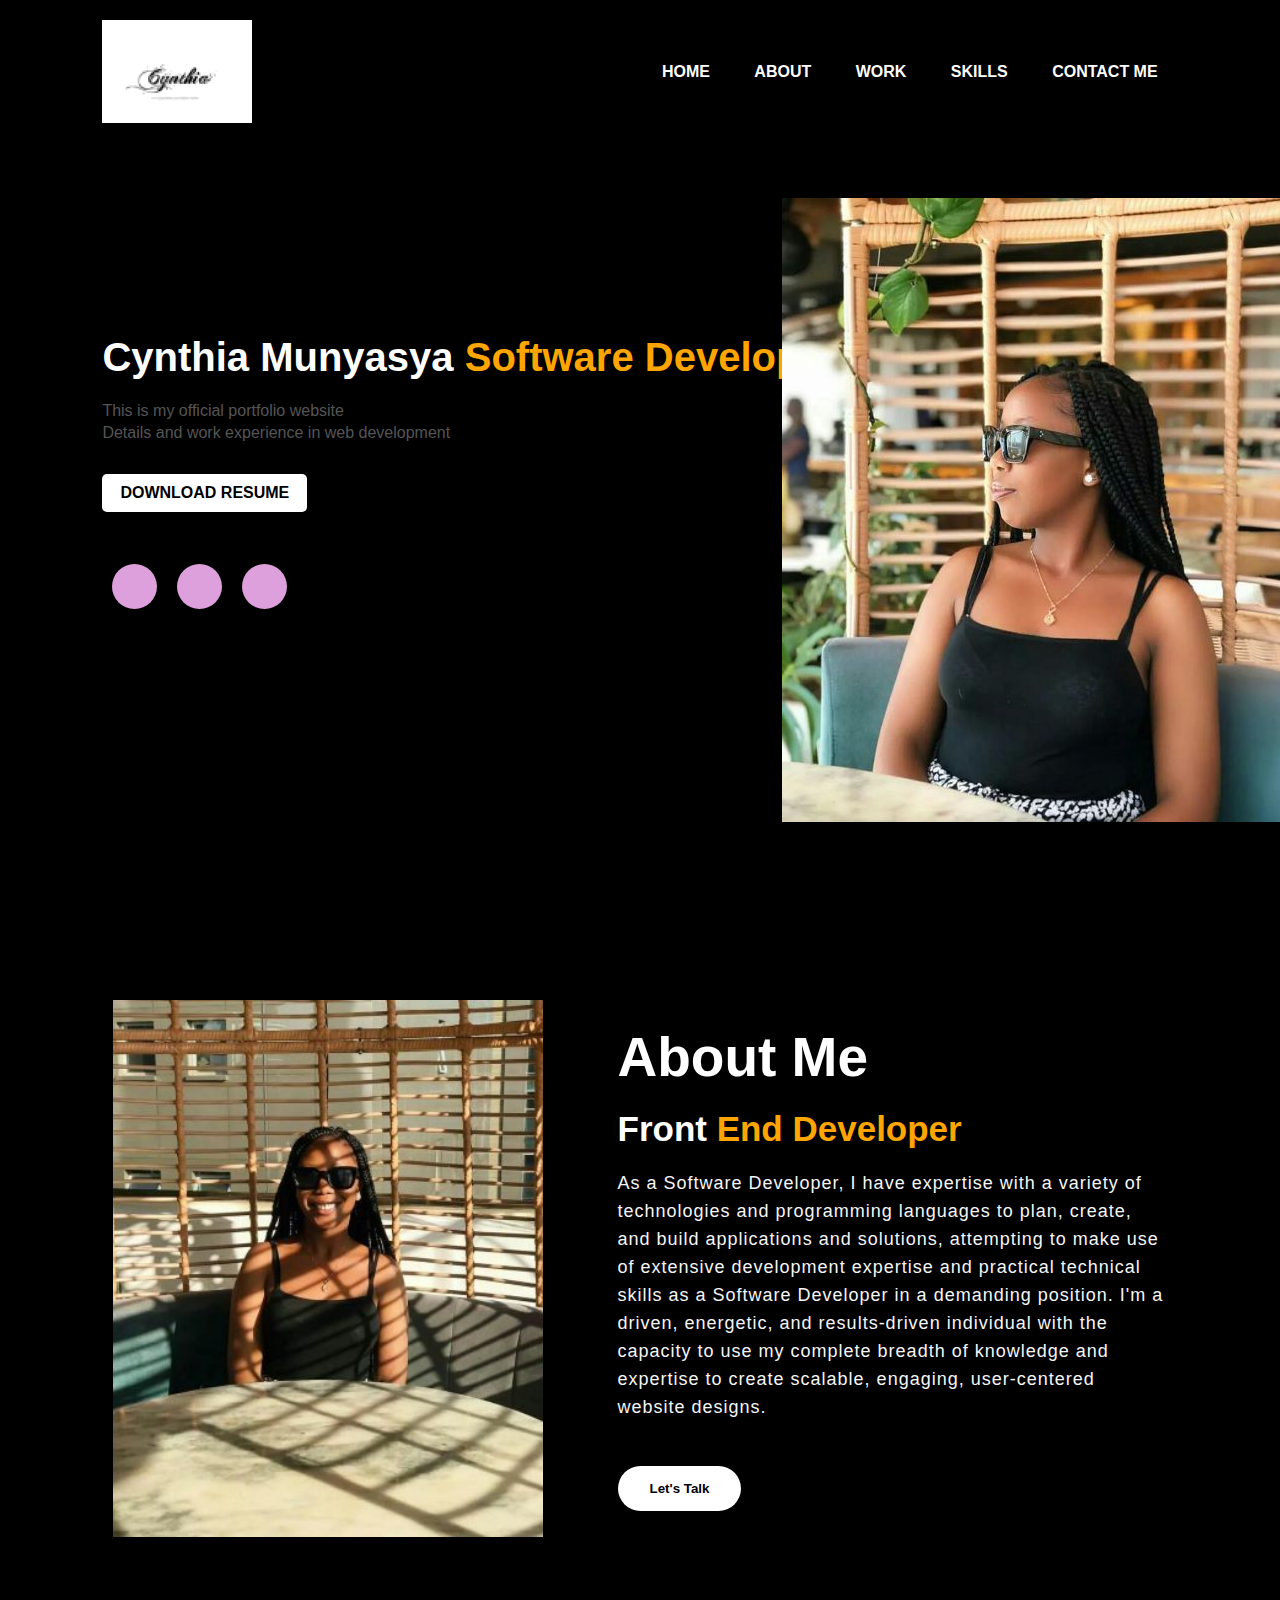
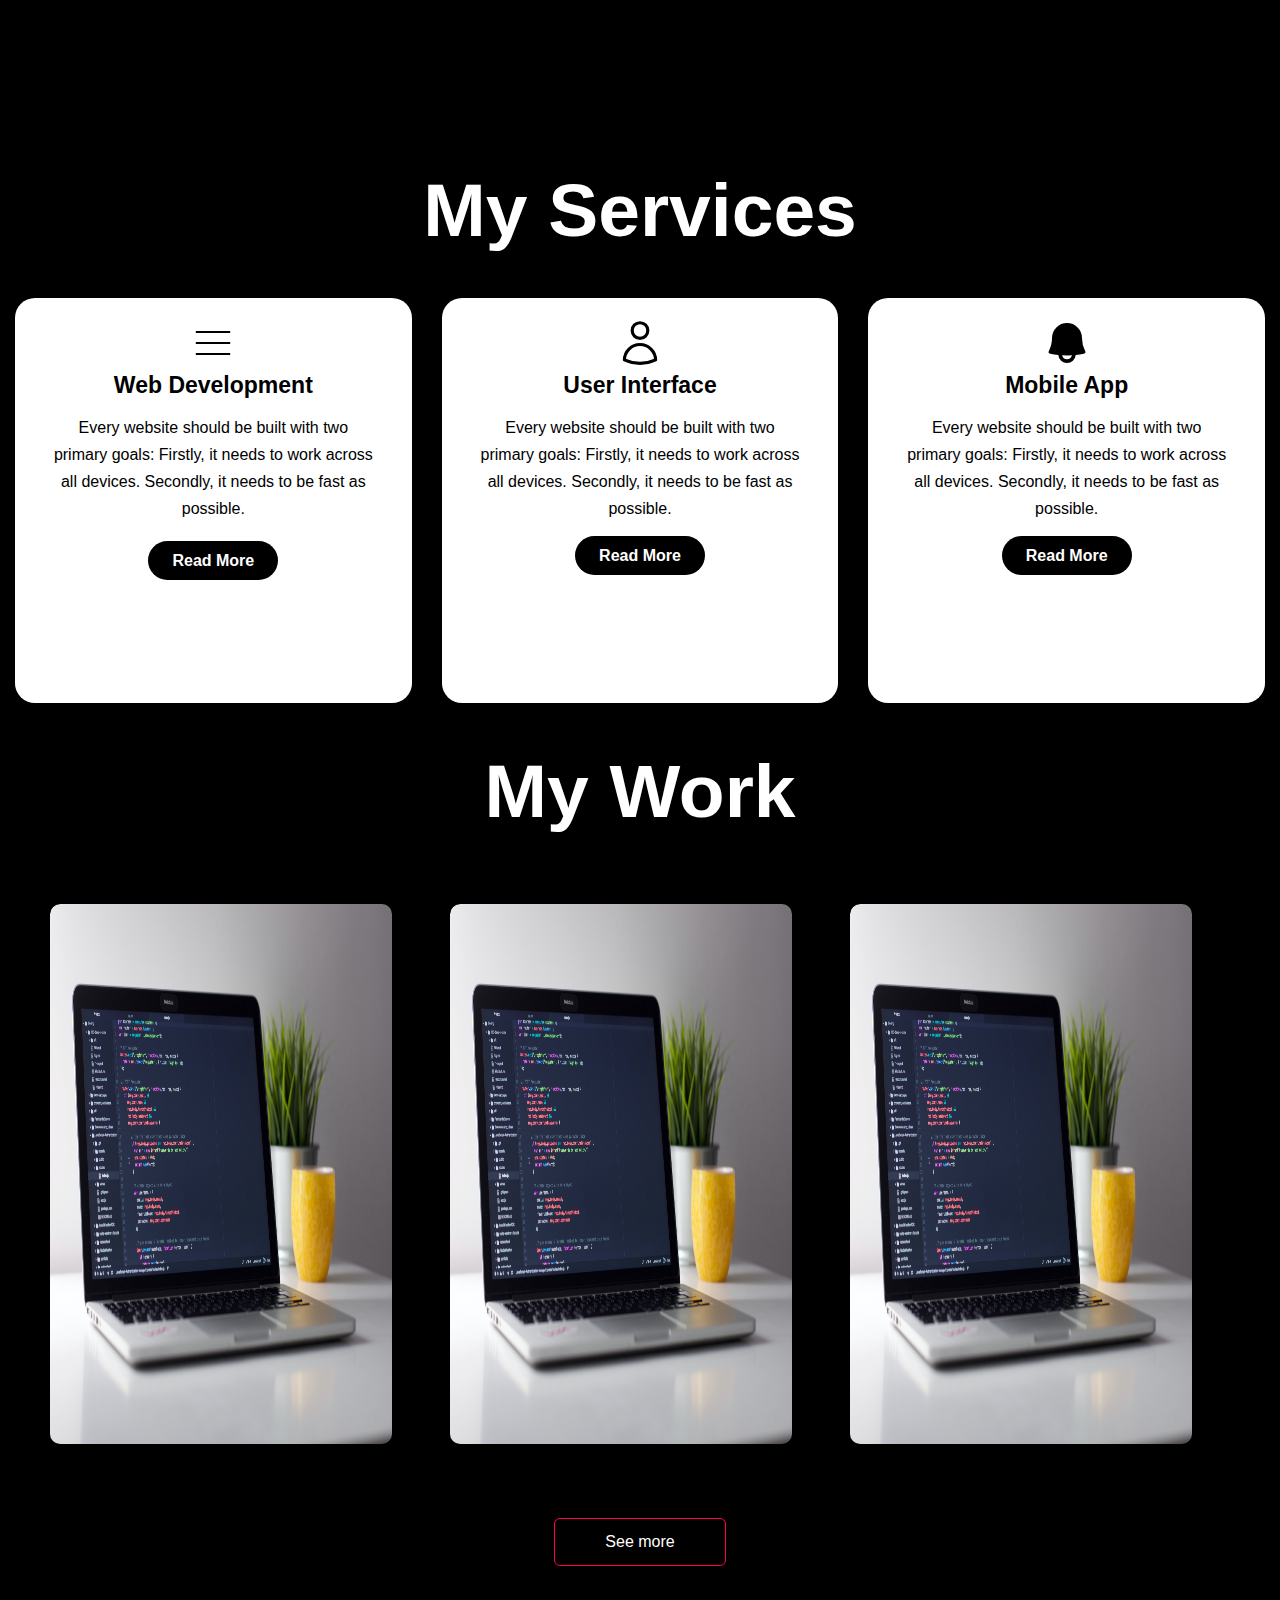
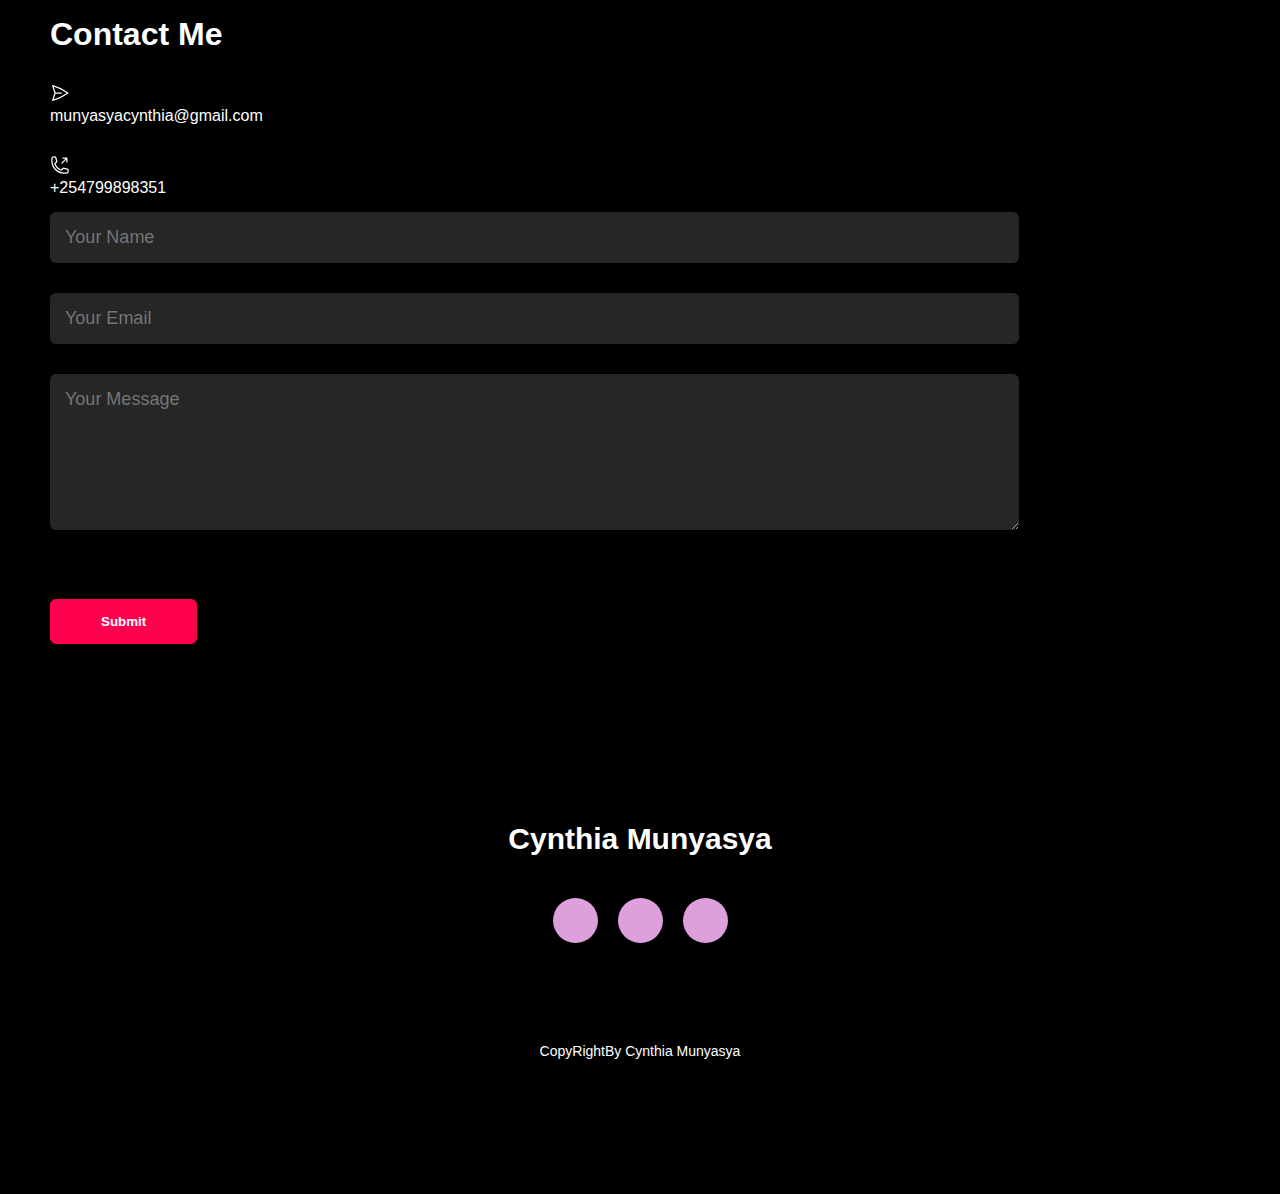
==== commit 9a0c2216: "forms updated" ====
--- a/index.html
+++ b/index.html
@@ -155,28 +155,43 @@
         <div class="row">
           <div class="contact-left">
             <h1 class="sub-title">Contact Me</h1>
-            <p>munyasyacynthia@gmail.com</p>
-            <p>+254799898351</p>
+           
+            
+            <div class="cop">
+              <p><svg xmlns="http://www.w3.org/2000/svg" fill="none" viewBox="0 0 24 24" stroke-width="1.5" stroke="currentColor" class="w-2 h-2">
+                <path stroke-linecap="round" stroke-linejoin="round" d="M6 12L3.269 3.126A59.768 59.768 0 0121.485 12 59.77 59.77 0 013.27 20.876L5.999 12zm0 0h7.5" />
+              </svg>
+              munyasyacynthia@gmail.com
+            </p>
+          </div>
+            
+            
+            <div class="cop">
+            <p><svg xmlns="http://www.w3.org/2000/svg" fill="none" viewBox="0 0 24 24" stroke-width="1.5" stroke="currentColor" class="w-2 h-2">
+              <path stroke-linecap="round" stroke-linejoin="round" d="M20.25 3.75v4.5m0-4.5h-4.5m4.5 0l-6 6m3 12c-8.284 0-15-6.716-15-15V4.5A2.25 2.25 0 014.5 2.25h1.372c.516 0 .966.351 1.091.852l1.106 4.423c.11.44-.054.902-.417 1.173l-1.293.97a1.062 1.062 0 00-.38 1.21 12.035 12.035 0 007.143 7.143c.441.162.928-.004 1.21-.38l.97-1.293a1.125 1.125 0 011.173-.417l4.423 1.106c.5.125.852.575.852 1.091V19.5a2.25 2.25 0 01-2.25 2.25h-2.25z" />
+            </svg>
+            +254799898351
+            </p>
+          </div>
           </div>
        
           <div class="contact-right">
             <form>
             <input type="text" name="Name" placeholder="Your Name" required>
             <input type="email" name="email" placeholder="Your Email" required>
-            <textarea name="Message" rows="6" placeholder="Youe Message"></textarea>
-            <button type="submit">Submit</button>
+            <textarea name="Message" rows="6" placeholder="Your Message"></textarea>
+            <button type="submit" class="btn btn2">Submit</button>
           </form>
           </div>
-      </div>
-        
-      
-      </div>
-    </div>
+        </div>
+      </div>
+    </div>
+    
 
     <!----footer start---->
     <footer>
       <p>Cynthia Munyasya</p>
-      <p>For more HTML, CSS, and coding</p>
+      
       
         <div class="icons">
           <a href="#"><ion-icon name="logo-LinkedIn"></ion-icon></a>
--- a/style.css
+++ b/style.css
@@ -184,7 +184,7 @@
   
 }
 .card:hover{
-    background: gray;
+    background: #ff004f;
     transform: translateY(-10px);
 
 }
@@ -258,7 +258,7 @@
     transition: background 0.5s, transform 0.5s;
 }
 .kazi img{
-    width: 100%;
+    width: 90%;
     border-radius: 10px;
     height: 60vh;
 }
@@ -323,6 +323,7 @@
 }
 .contact-right{
     flex-basis: 60%;
+    
 }
 .contact-left p{
     margin-top: 30px;
@@ -337,6 +338,36 @@
     color: #ff004f;
     margin-right: 15px;
     font-size: 25px;
+}
+.cop p{
+    width: 20px;
+    height: 20px;
+    display: inline-block;
+    
+    
+}
+.contact {
+    margin-left: 50px;
+    display: flex;
+    
+}
+.btn.btn2{
+    display: inline-block;
+    background: #ff004f;
+}
+.contact-right form{
+    width: 100%;
+}
+form input, form textarea{
+    width: 100%;
+    border: 0;
+    outline: none;
+    background: #262626;
+    padding: 15px;
+    margin: 15px 0;
+    color: #fff;
+    font-size: 18px;
+    border-radius: 6px;
 }
 
 footer{
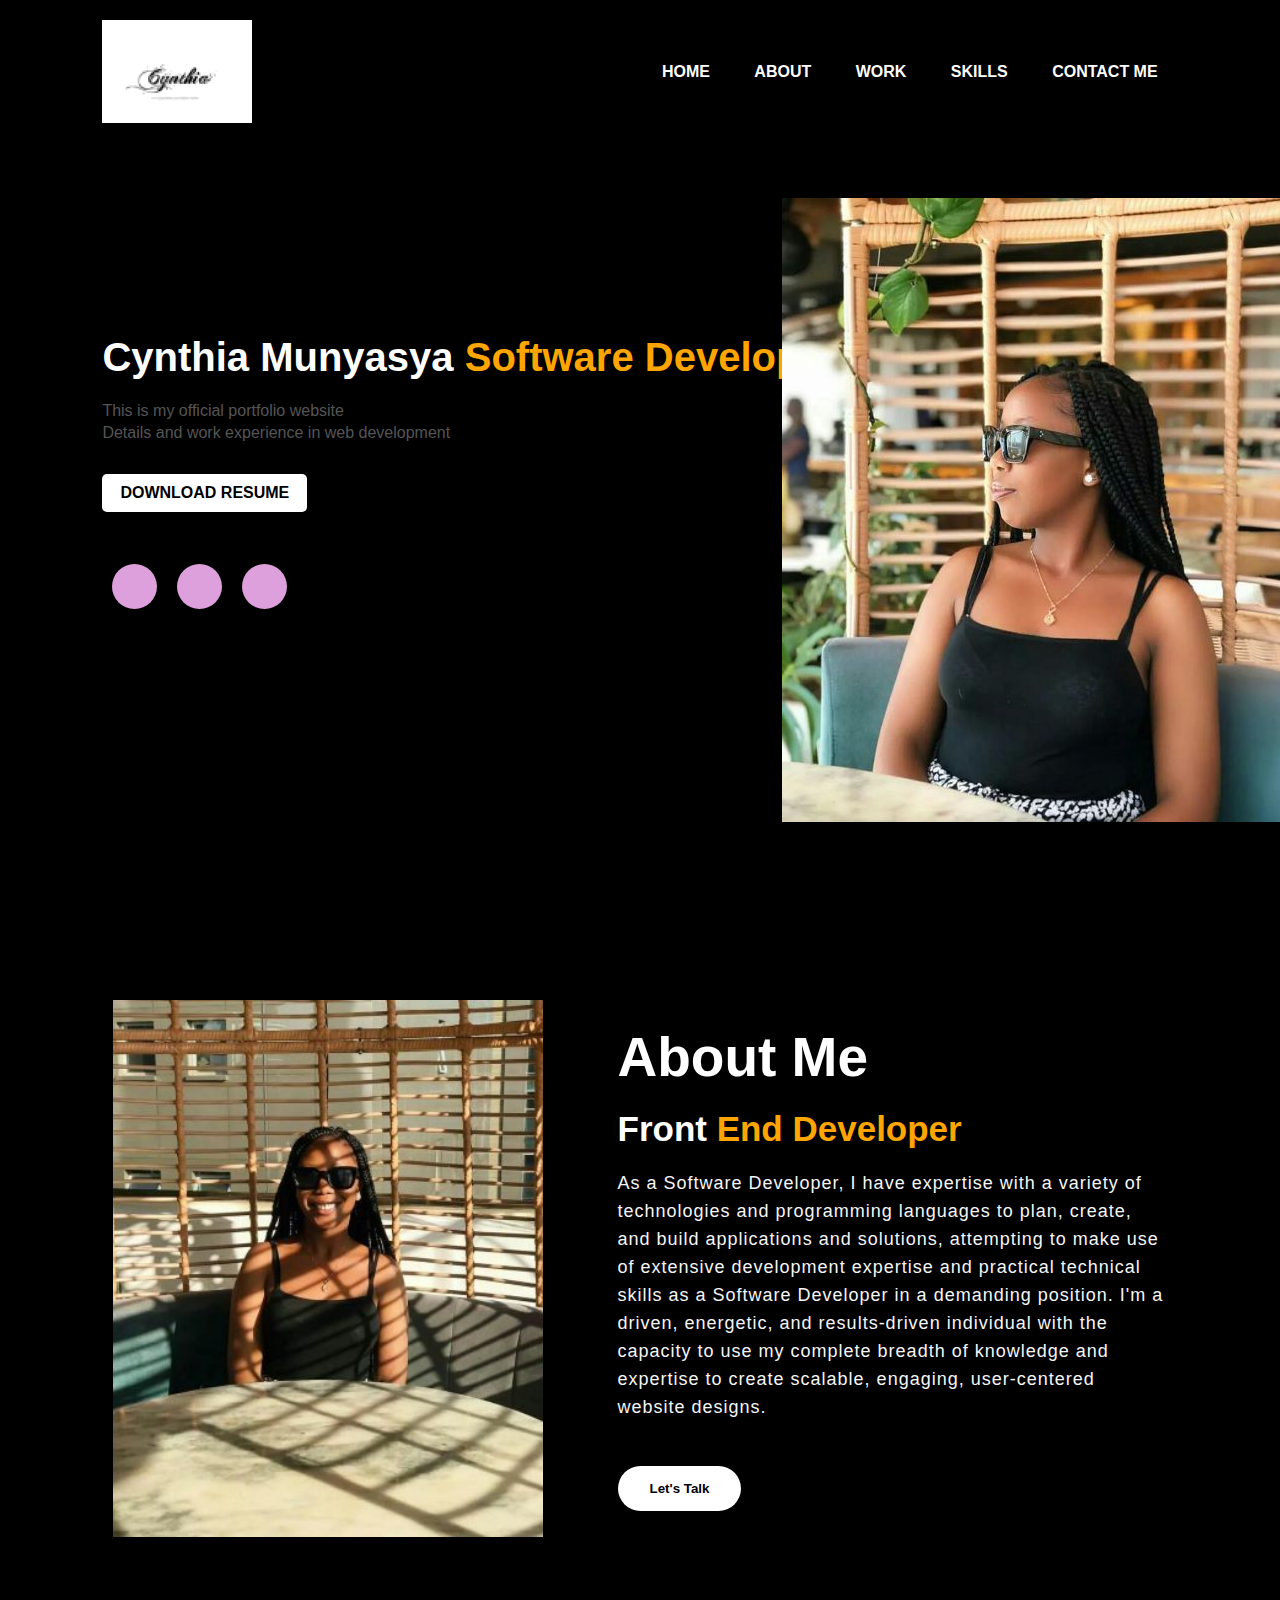
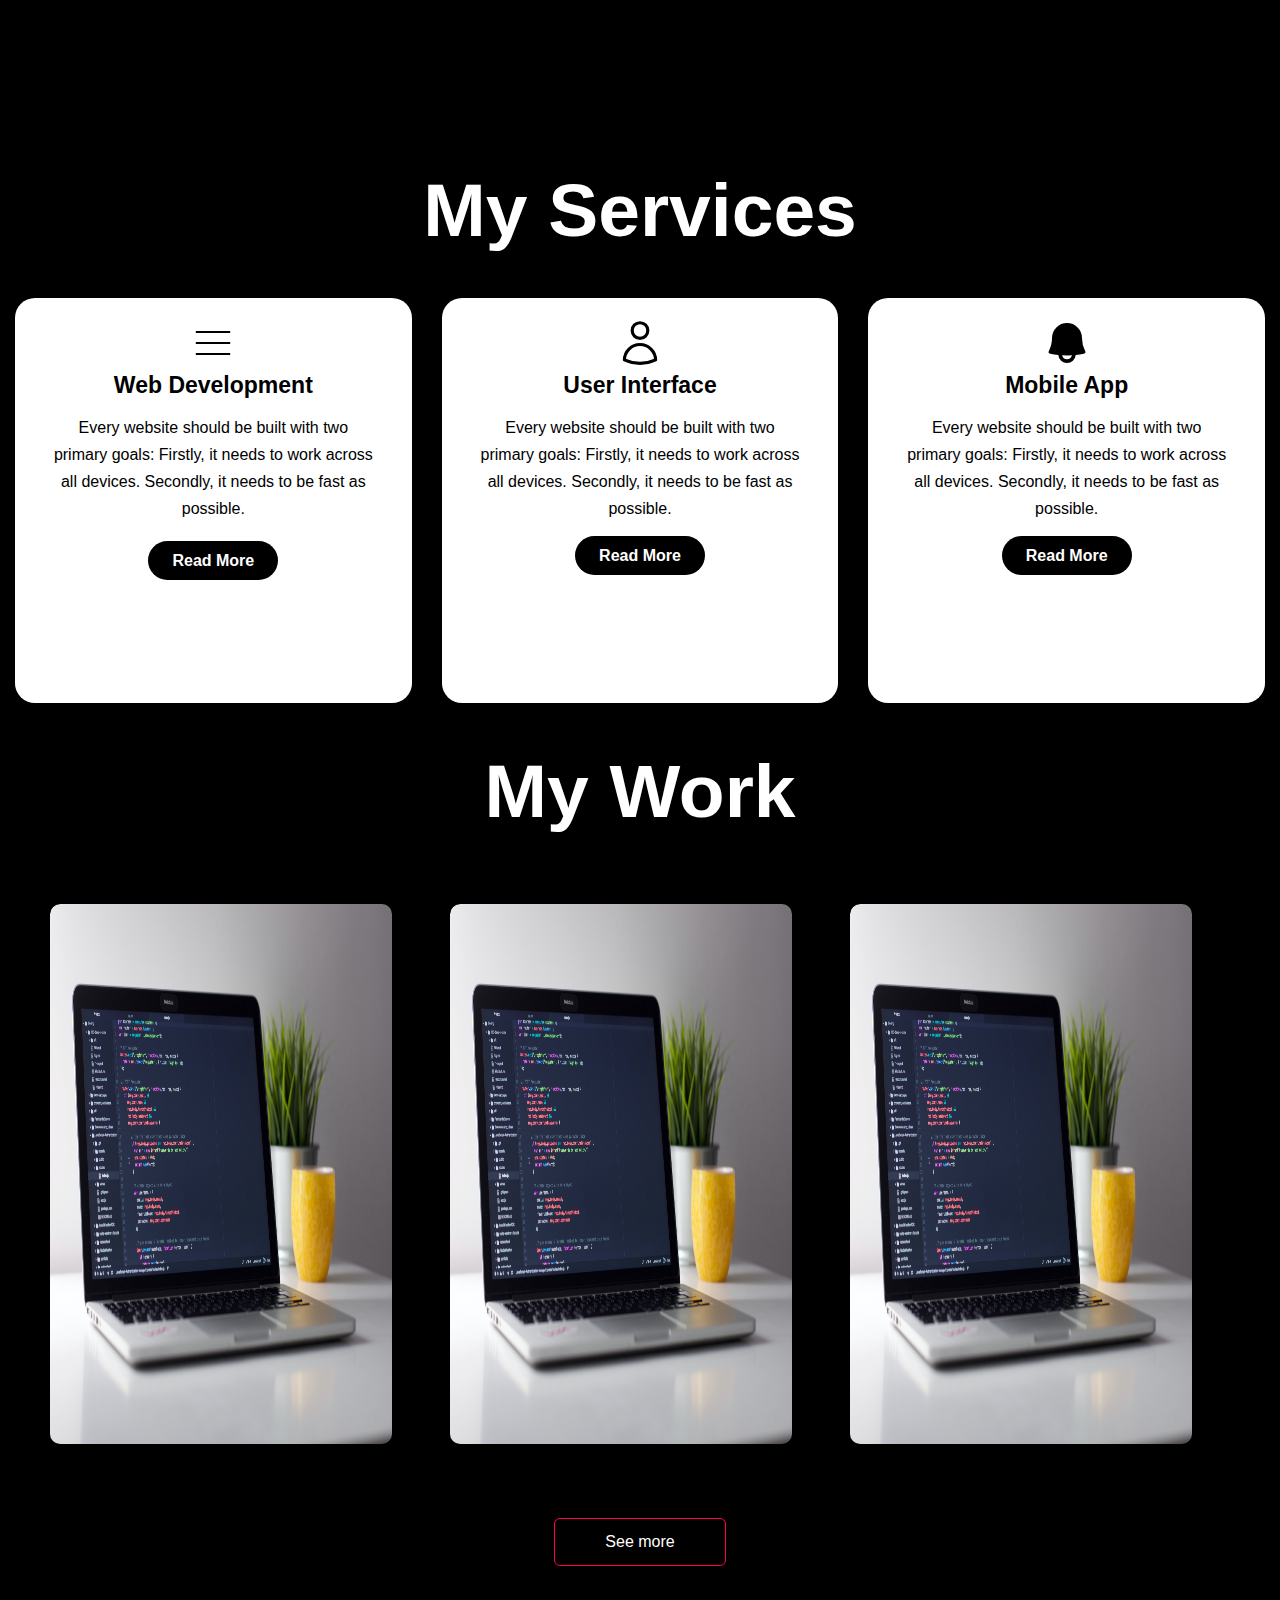
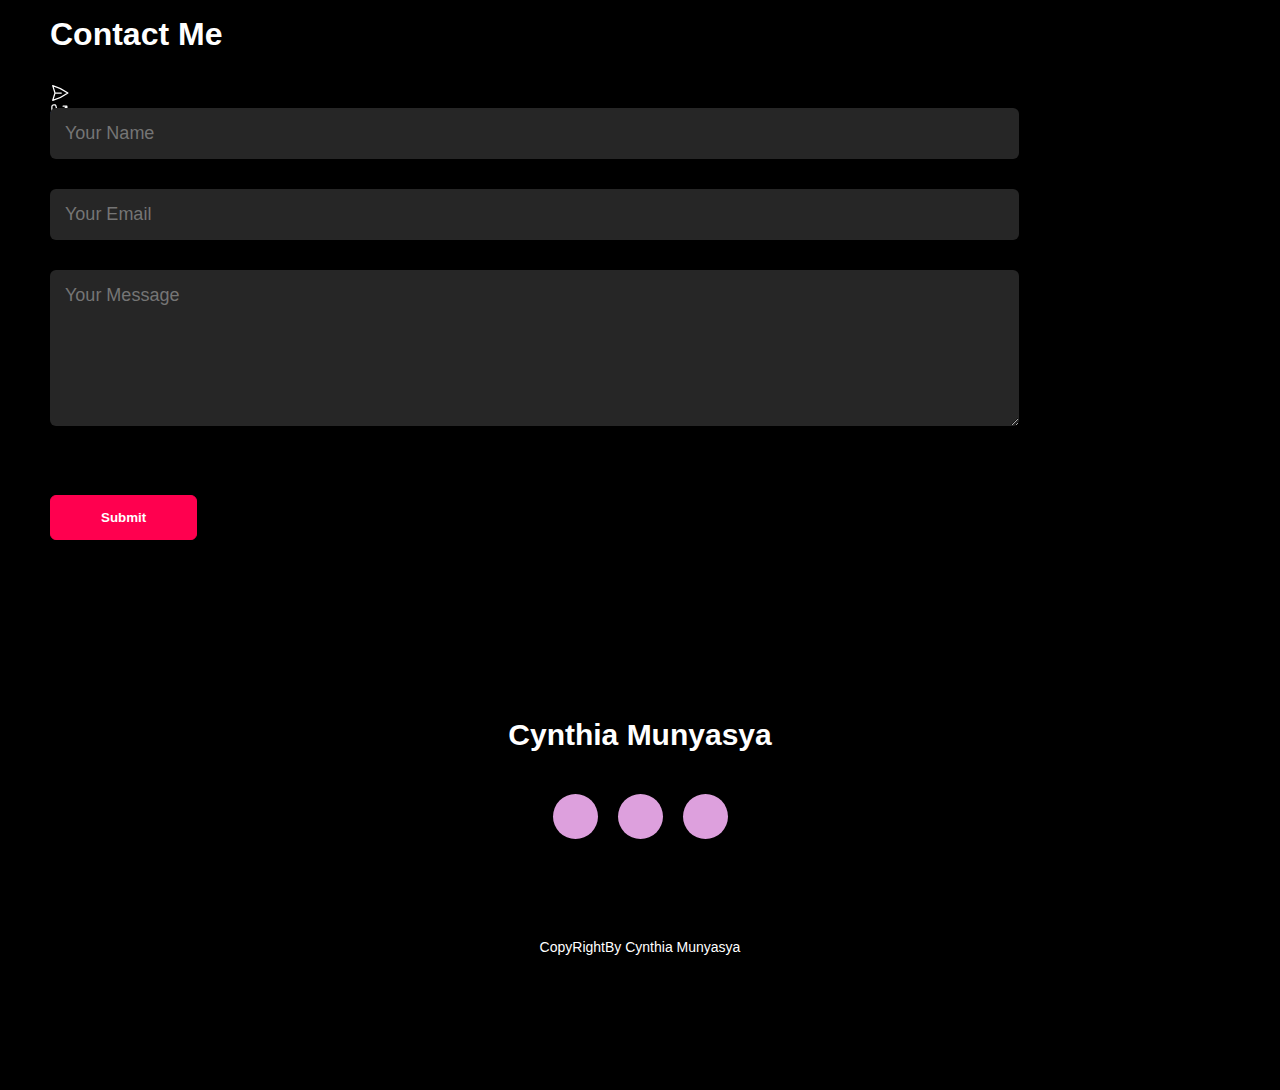
==== commit 253d1951: "icons" ====
--- a/index.html
+++ b/index.html
@@ -26,7 +26,7 @@
             <p>This is my official portfolio website
             <br> Details and work experience in web development
             </p>
-            <a href="">DOWNLOAD RESUME</a>
+            <a href="c:\Users\CYNTHIA\Downloads\My Resume.pdf">DOWNLOAD RESUME</a>
         </div>
         <div class="images">
             <img src="" class="">
@@ -124,6 +124,11 @@
             <h3>Tours&Travel App</h3>
             <p>Explore the world with ease through our user-friendly tour and travel company website,
                where seamless navigation meets a treasure trove of exciting destinations and curated experiences.</p>
+               <div class="cop">
+               <svg xmlns="http://www.w3.org/2000/svg" fill="none" viewBox="0 0 24 24" stroke-width="1.5" stroke="currentColor" class="w-6 h-6">
+                <path stroke-linecap="round" stroke-linejoin="round" d="M13.5 6H5.25A2.25 2.25 0 003 8.25v10.5A2.25 2.25 0 005.25 21h10.5A2.25 2.25 0 0018 18.75V10.5m-10.5 6L21 3m0 0h-5.25M21 3v5.25" />
+              </svg>
+            </div>
           </div>  
         </div>
         <div class="kazi">
@@ -132,6 +137,11 @@
             <h3>Medical App</h3>
             <p>Explore the world with ease through our user-friendly tour and travel company website,
                where seamless navigation meets a treasure trove of exciting destinations and curated experiences.</p>
+               <div class="cop">
+               <svg xmlns="http://www.w3.org/2000/svg" fill="none" viewBox="0 0 24 24" stroke-width="1.5" stroke="currentColor" class="w-6 h-6">
+                <path stroke-linecap="round" stroke-linejoin="round" d="M13.5 6H5.25A2.25 2.25 0 003 8.25v10.5A2.25 2.25 0 005.25 21h10.5A2.25 2.25 0 0018 18.75V10.5m-10.5 6L21 3m0 0h-5.25M21 3v5.25" />
+              </svg>
+            </div>
           </div>
         </div>
         <div class="kazi">
@@ -142,6 +152,11 @@
               travel company website,
                where seamless navigation meets a treasure trove of exciting 
                destinations and curated experiences.</p>
+               <div class="cop">
+               <svg xmlns="http://www.w3.org/2000/svg" fill="none" viewBox="0 0 24 24" stroke-width="1.5" stroke="currentColor" class="w-6 h-6">
+                <path stroke-linecap="round" stroke-linejoin="round" d="M13.5 6H5.25A2.25 2.25 0 003 8.25v10.5A2.25 2.25 0 005.25 21h10.5A2.25 2.25 0 0018 18.75V10.5m-10.5 6L21 3m0 0h-5.25M21 3v5.25" />
+              </svg>
+               </div>
           </div>  
         </div>
       </div>
--- a/style.css
+++ b/style.css
@@ -342,9 +342,12 @@
 .cop p{
     width: 20px;
     height: 20px;
-    display: inline-block;
-    
-    
+    display: inline-block;   
+    
+}
+.cop{
+    width: 20px;
+    height: 20px;
 }
 .contact {
     margin-left: 50px;
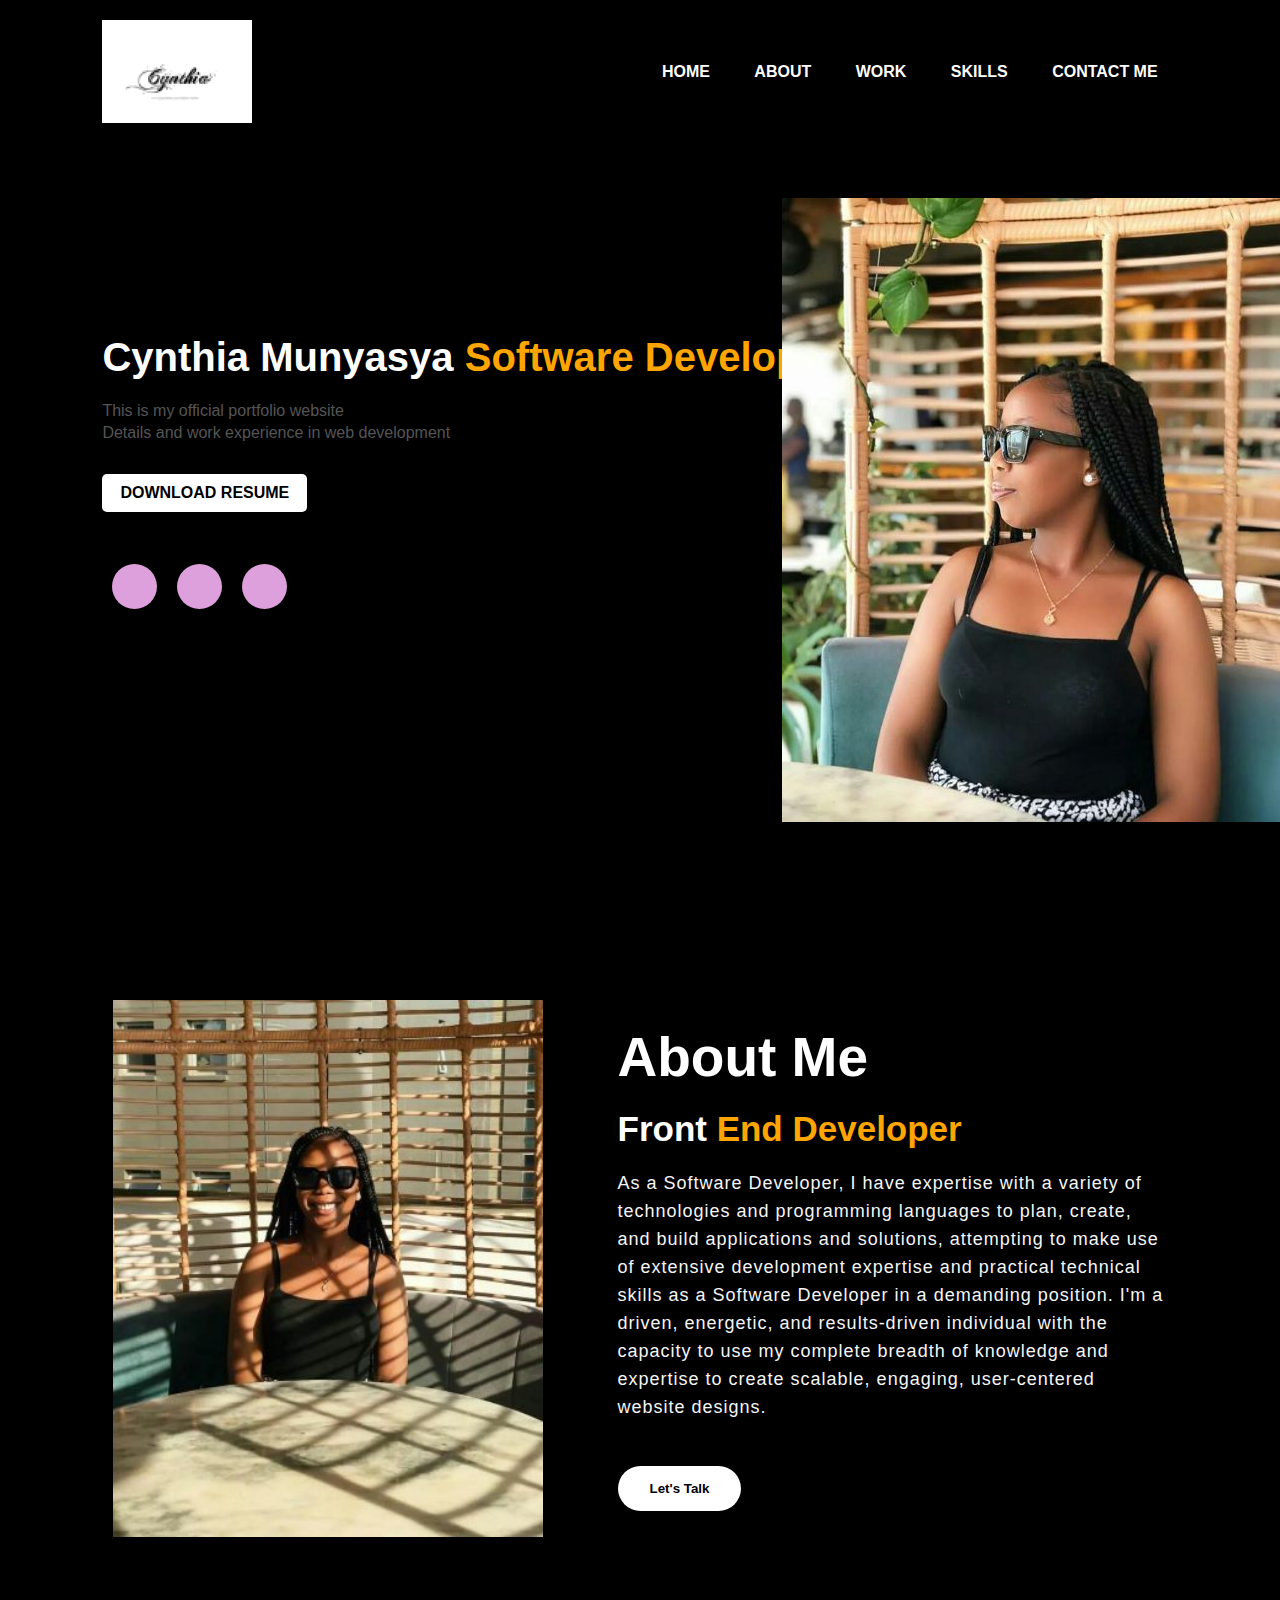
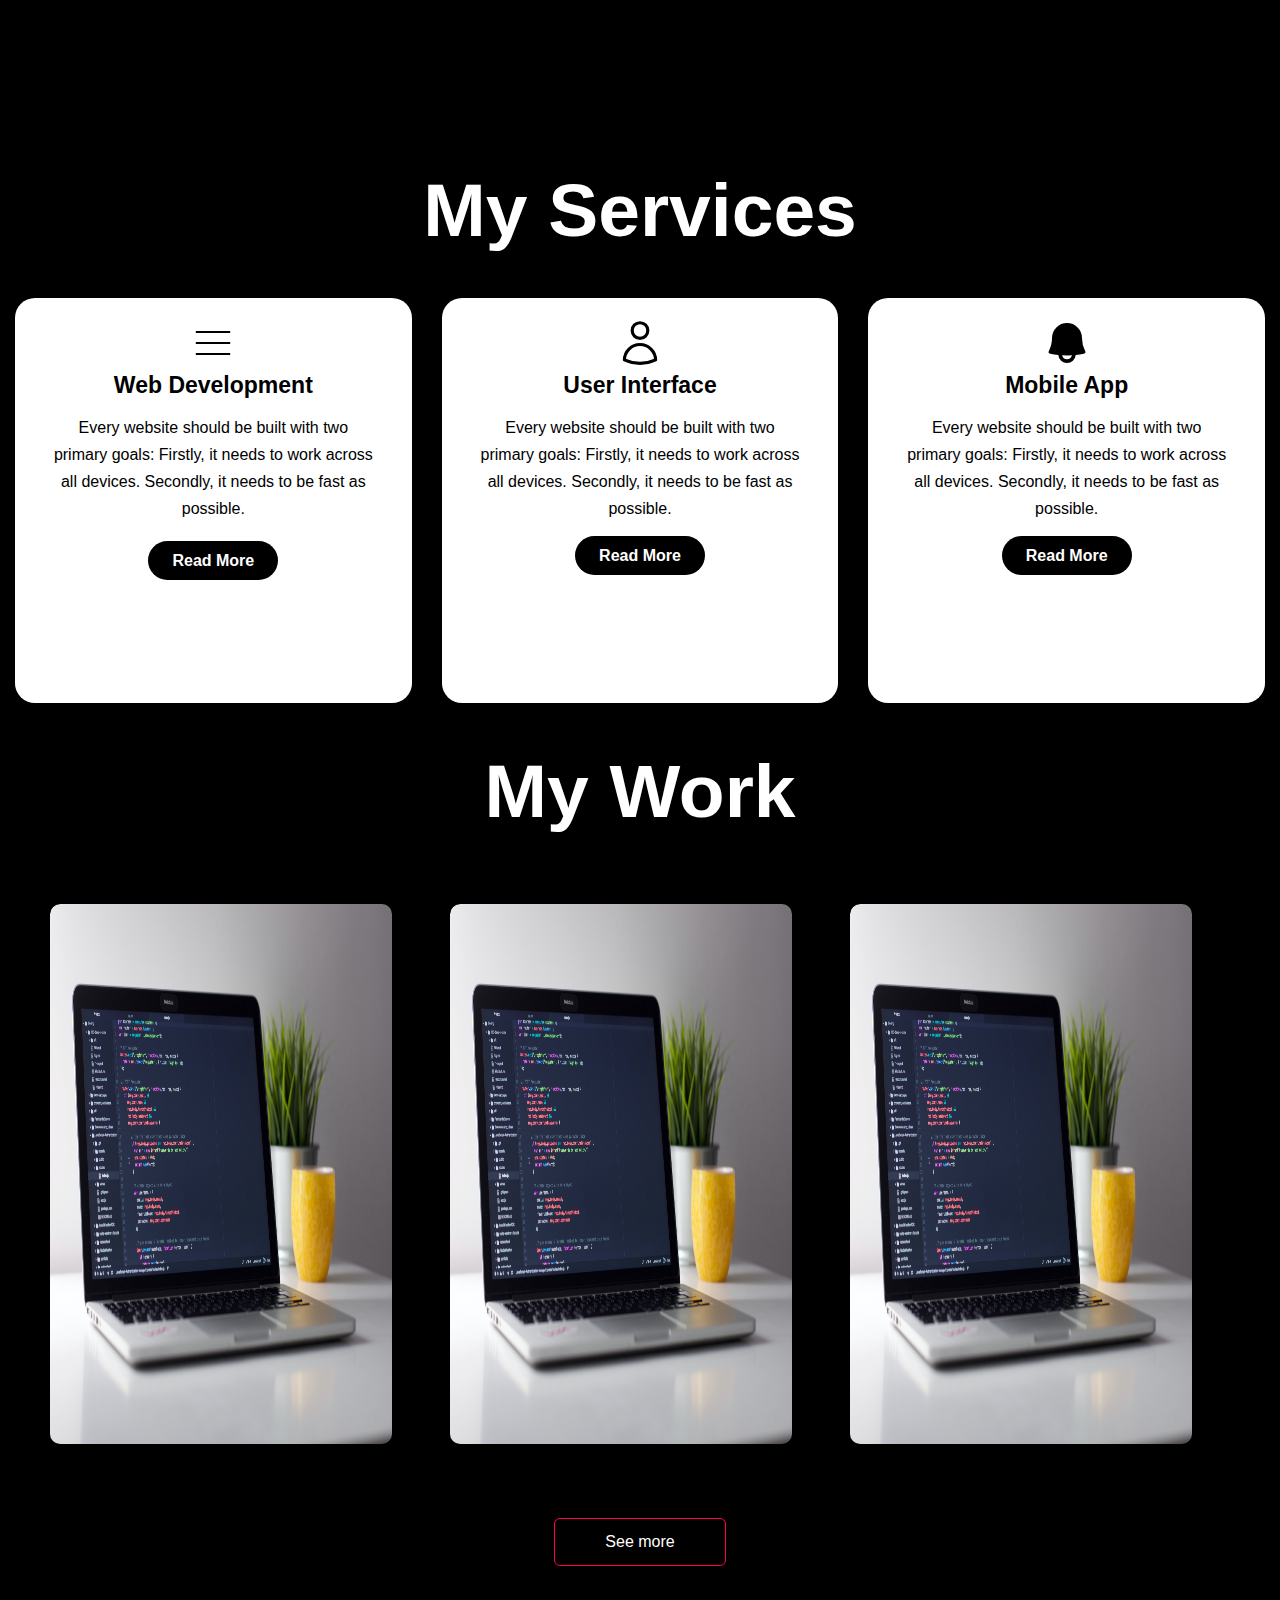
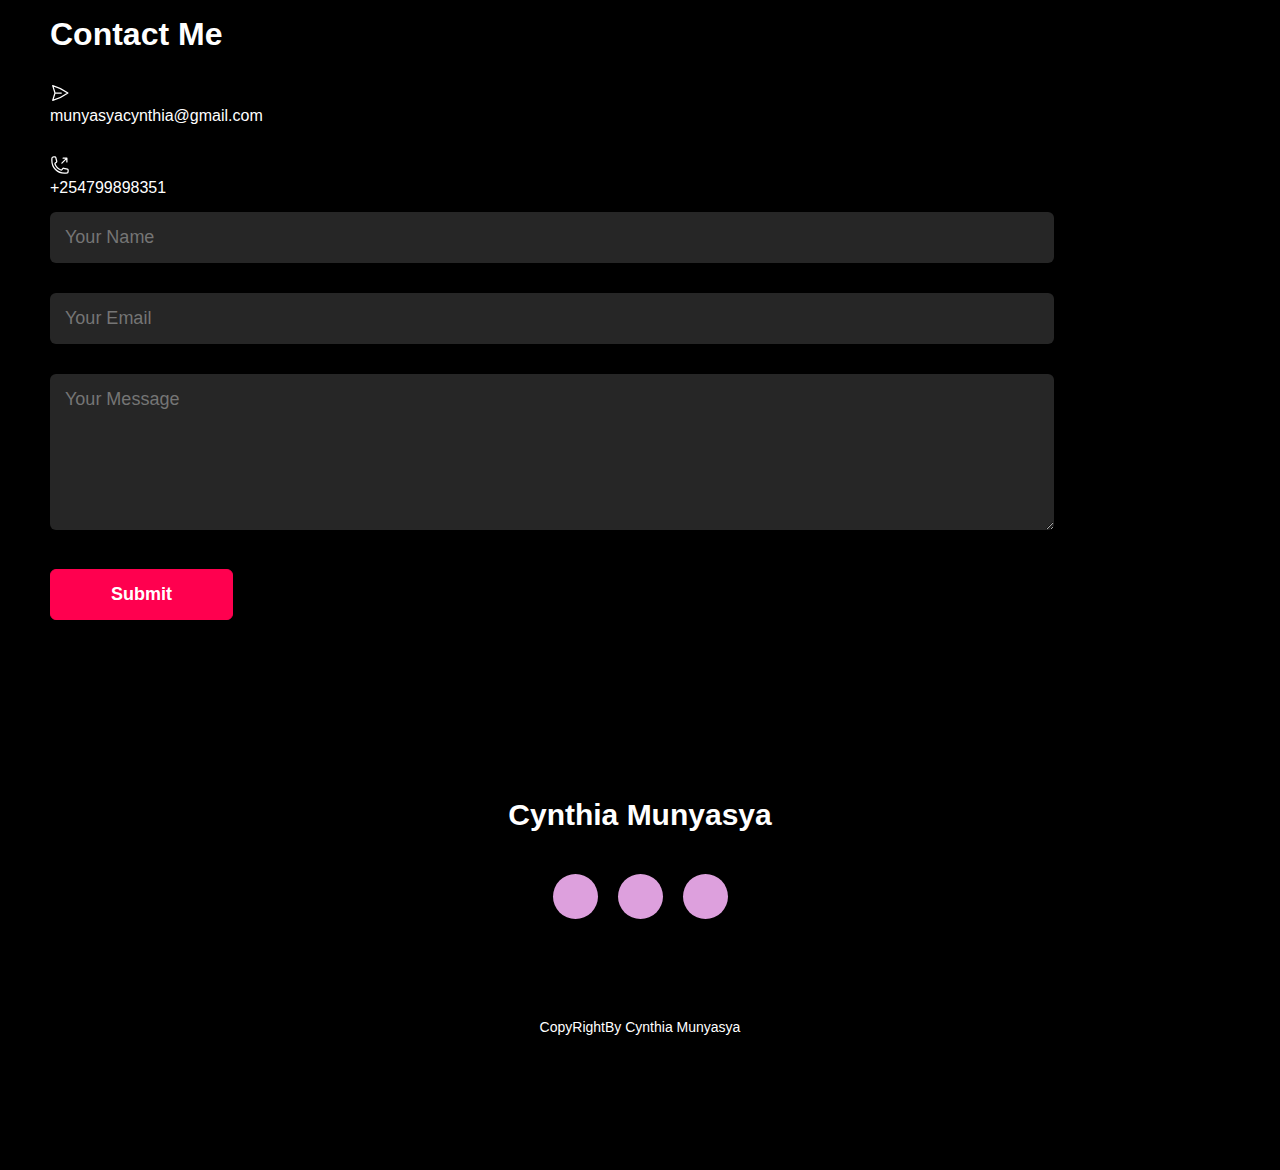
==== commit 38bcc17f: "mobile update" ====
--- a/index.html
+++ b/index.html
@@ -124,10 +124,12 @@
             <h3>Tours&Travel App</h3>
             <p>Explore the world with ease through our user-friendly tour and travel company website,
                where seamless navigation meets a treasure trove of exciting destinations and curated experiences.</p>
-               <div class="cop">
-               <svg xmlns="http://www.w3.org/2000/svg" fill="none" viewBox="0 0 24 24" stroke-width="1.5" stroke="currentColor" class="w-6 h-6">
+               <div class="top">
+                <a href="">
+               <svg xmlns="http://www.w3.org/2000/svg" fill="none" viewBox="0 0 24 24" stroke-width="1.5" stroke="currentColor" class="w-4 h-4">
                 <path stroke-linecap="round" stroke-linejoin="round" d="M13.5 6H5.25A2.25 2.25 0 003 8.25v10.5A2.25 2.25 0 005.25 21h10.5A2.25 2.25 0 0018 18.75V10.5m-10.5 6L21 3m0 0h-5.25M21 3v5.25" />
               </svg>
+            </a>
             </div>
           </div>  
         </div>
@@ -137,10 +139,12 @@
             <h3>Medical App</h3>
             <p>Explore the world with ease through our user-friendly tour and travel company website,
                where seamless navigation meets a treasure trove of exciting destinations and curated experiences.</p>
-               <div class="cop">
-               <svg xmlns="http://www.w3.org/2000/svg" fill="none" viewBox="0 0 24 24" stroke-width="1.5" stroke="currentColor" class="w-6 h-6">
+               <div class="top">
+                <a href="">
+               <svg xmlns="http://www.w3.org/2000/svg" fill="none" viewBox="0 0 24 24" stroke-width="1.5" stroke="currentColor" class="w-4 h-4">
                 <path stroke-linecap="round" stroke-linejoin="round" d="M13.5 6H5.25A2.25 2.25 0 003 8.25v10.5A2.25 2.25 0 005.25 21h10.5A2.25 2.25 0 0018 18.75V10.5m-10.5 6L21 3m0 0h-5.25M21 3v5.25" />
               </svg>
+            </a>
             </div>
           </div>
         </div>
@@ -152,10 +156,12 @@
               travel company website,
                where seamless navigation meets a treasure trove of exciting 
                destinations and curated experiences.</p>
-               <div class="cop">
-               <svg xmlns="http://www.w3.org/2000/svg" fill="none" viewBox="0 0 24 24" stroke-width="1.5" stroke="currentColor" class="w-6 h-6">
+               <div class="top">
+                <a href="">
+               <svg xmlns="http://www.w3.org/2000/svg" fill="none" viewBox="0 0 24 24" stroke-width="1.5" stroke="currentColor" class="w-4 h-4">
                 <path stroke-linecap="round" stroke-linejoin="round" d="M13.5 6H5.25A2.25 2.25 0 003 8.25v10.5A2.25 2.25 0 005.25 21h10.5A2.25 2.25 0 0018 18.75V10.5m-10.5 6L21 3m0 0h-5.25M21 3v5.25" />
               </svg>
+            </a>
                </div>
           </div>  
         </div>
--- a/style.css
+++ b/style.css
@@ -345,9 +345,16 @@
     display: inline-block;   
     
 }
-.cop{
-    width: 20px;
-    height: 20px;
+.top{
+    width: 30px;
+    height: 30px;
+    margin-top: 20px;
+    text-decoration: none;
+    background: #fff;
+    border-radius: 50%;
+    line-height: 50px;
+    color: #ff004f;
+    
 }
 .contact {
     margin-left: 50px;
@@ -372,6 +379,12 @@
     font-size: 18px;
     border-radius: 6px;
 }
+form .btn2{
+    padding: 14px 60px;
+    font-size: 18px;
+    margin-top: 20px;
+    cursor: pointer;
+}
 
 footer{
     position: relative;
@@ -428,4 +441,16 @@
 
 .topIcons{
       margin-left: 8%;
+}
+
+/*-----------css for small screen--------*/
+@media only screen and (max-width: 600px){
+    #header 
+    .hero-text{
+        margin-top: 100%;
+        font-size: 16px;
+    }
+    .detel-text h1{
+        font-size: 30px;
+    }
 }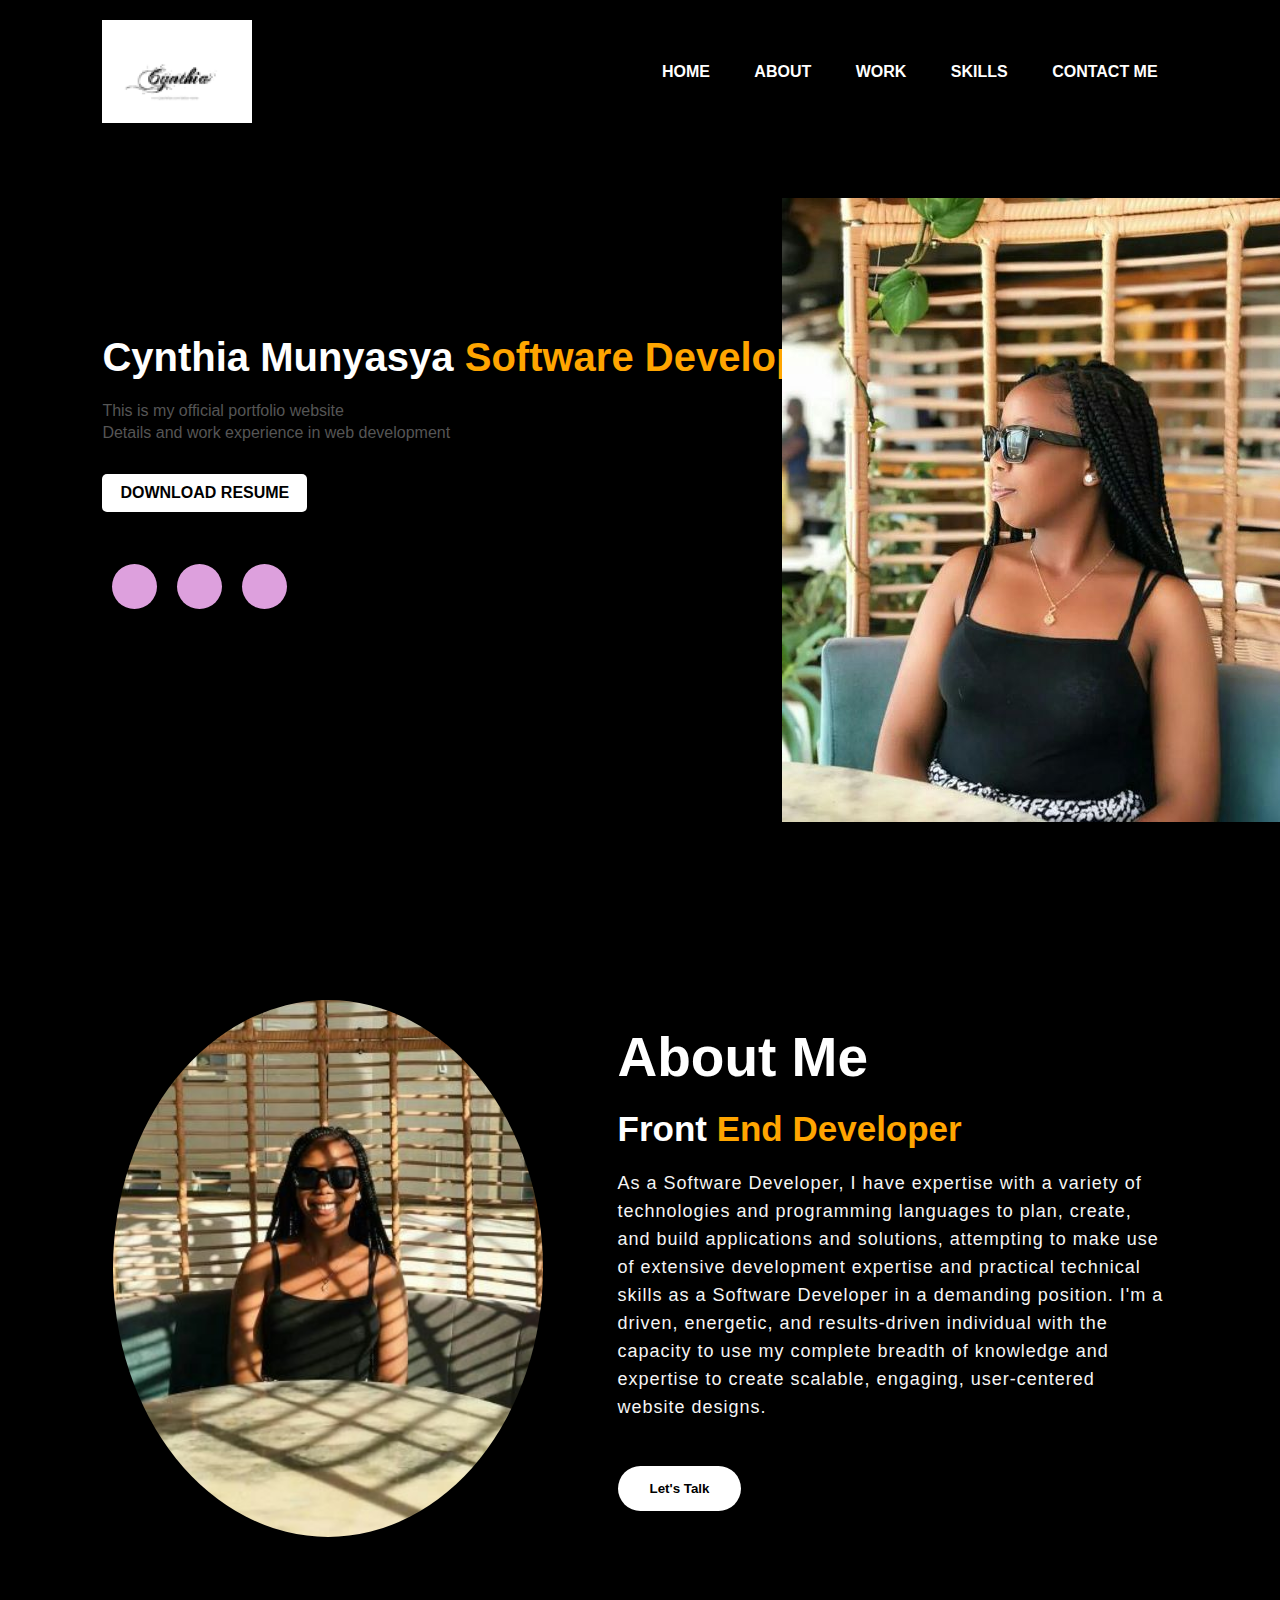
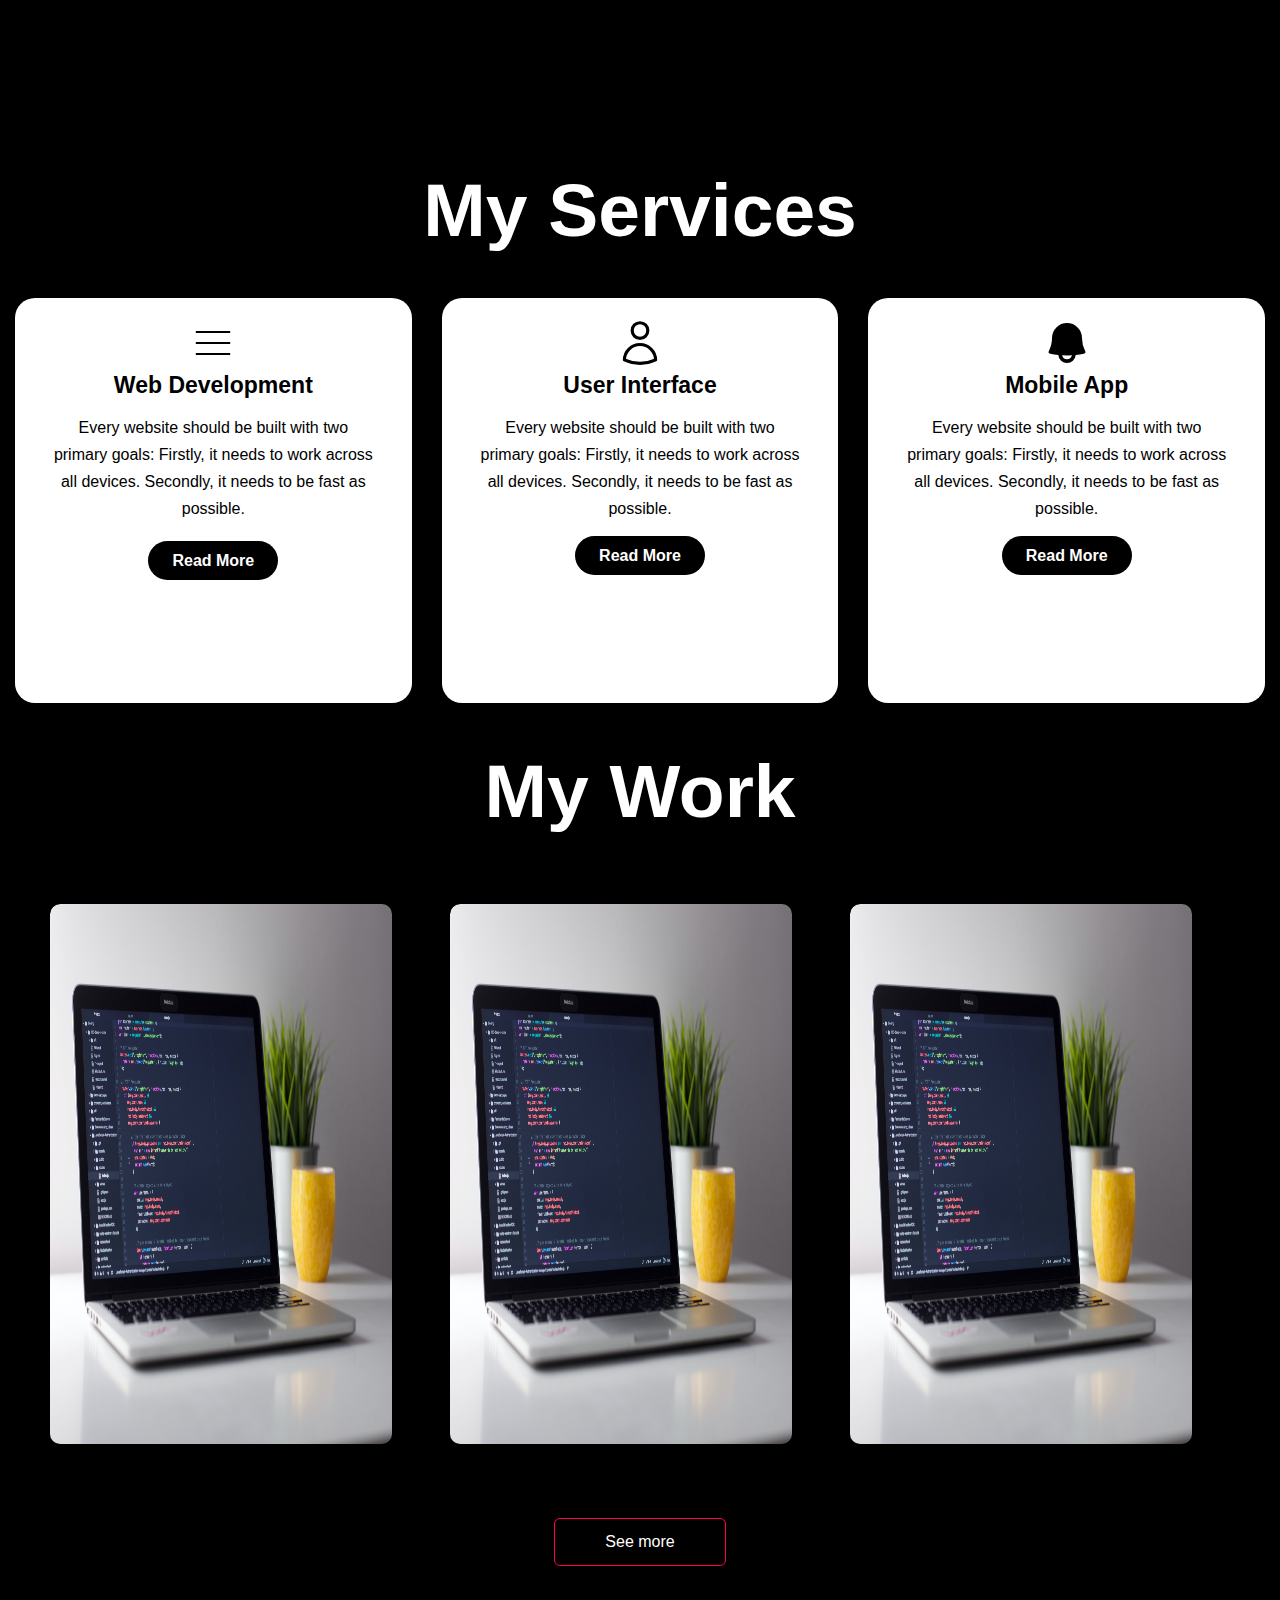
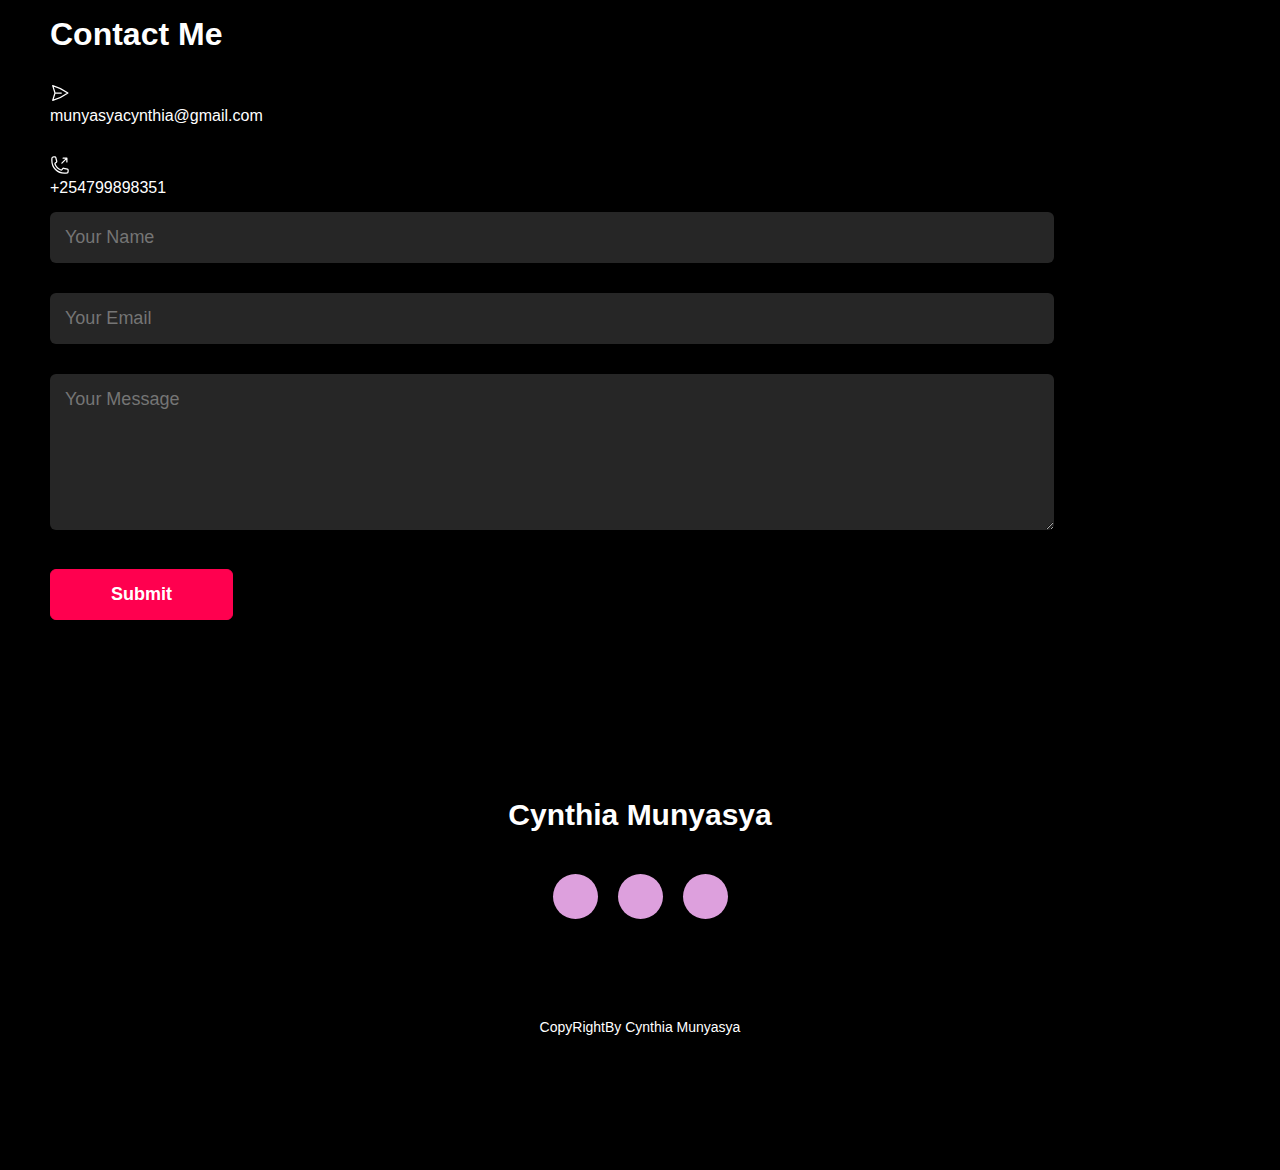
==== commit bc057c1a: "updates" ====
--- a/index.html
+++ b/index.html
@@ -18,15 +18,16 @@
                 <li><a href="#">WORK</a></li>
                 <li><a href="#">SKILLS</a></li>
                 <li><a href="#">CONTACT ME</a></li>
-
+             
             </ul>
+            
         </nav>
         <div class="detel">
             <h1> Cynthia Munyasya <span>Software Developer</span></h1>
             <p>This is my official portfolio website
             <br> Details and work experience in web development
             </p>
-            <a href="c:\Users\CYNTHIA\Downloads\My Resume.pdf">DOWNLOAD RESUME</a>
+            <a href="c:\Users\CYNTHIA\Downloads\My Resume (1).pdf">DOWNLOAD RESUME</a>
         </div>
         <div class="images">
             <img src="" class="">
--- a/style.css
+++ b/style.css
@@ -77,13 +77,10 @@
     position: absolute;
     bottom: 0;
     right: 50px;
-    transform: translateX(-50);
-    transition: bottom 1s, left 1s;
-}
-
-.images:hover .girl{
-    left: 45%;
-}
+    border-radius: 50%;
+    
+}
+
 .icons a{
     text-decoration: none;
     color: beige;
@@ -108,6 +105,7 @@
 .about img{
     height: auto;
     width: 430px;
+    border-radius: 50%;
 }
 
 .about-text{
@@ -443,8 +441,8 @@
       margin-left: 8%;
 }
 
-/*-----------css for small screen--------*/
-@media only screen and (max-width: 600px){
+/*-----------css for small screens--------*/
+@media only screen and (max-width: 400px){
     #header 
     .hero-text{
         margin-top: 100%;
@@ -453,4 +451,17 @@
     .detel-text h1{
         font-size: 30px;
     }
+    nav ul{
+        background: #ff004f;
+        position: fixed;
+        top: 0;
+        right: 0;
+        width: 200px;
+        height: 100vh;
+        padding-top: 50px;
+    }
+    nav ul li{
+        display: block;
+        margin: 25px;
+    }
 }